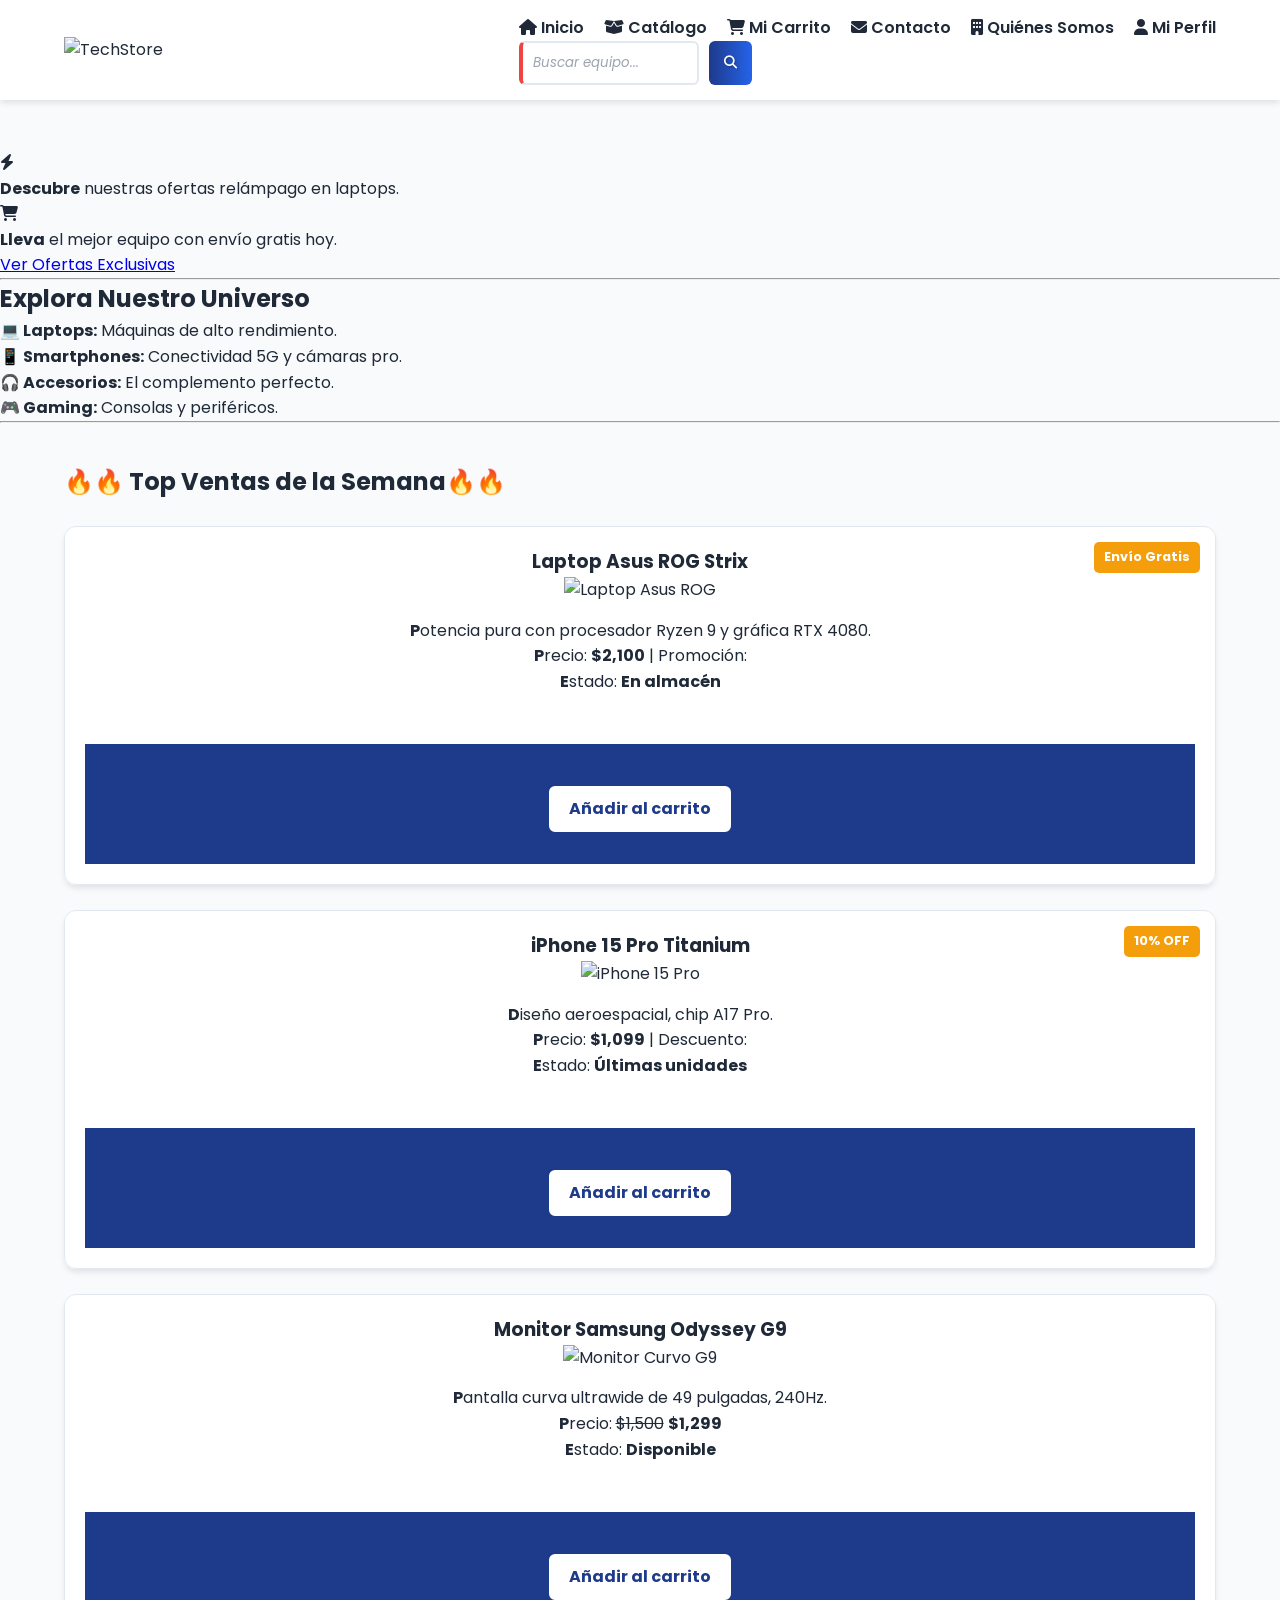
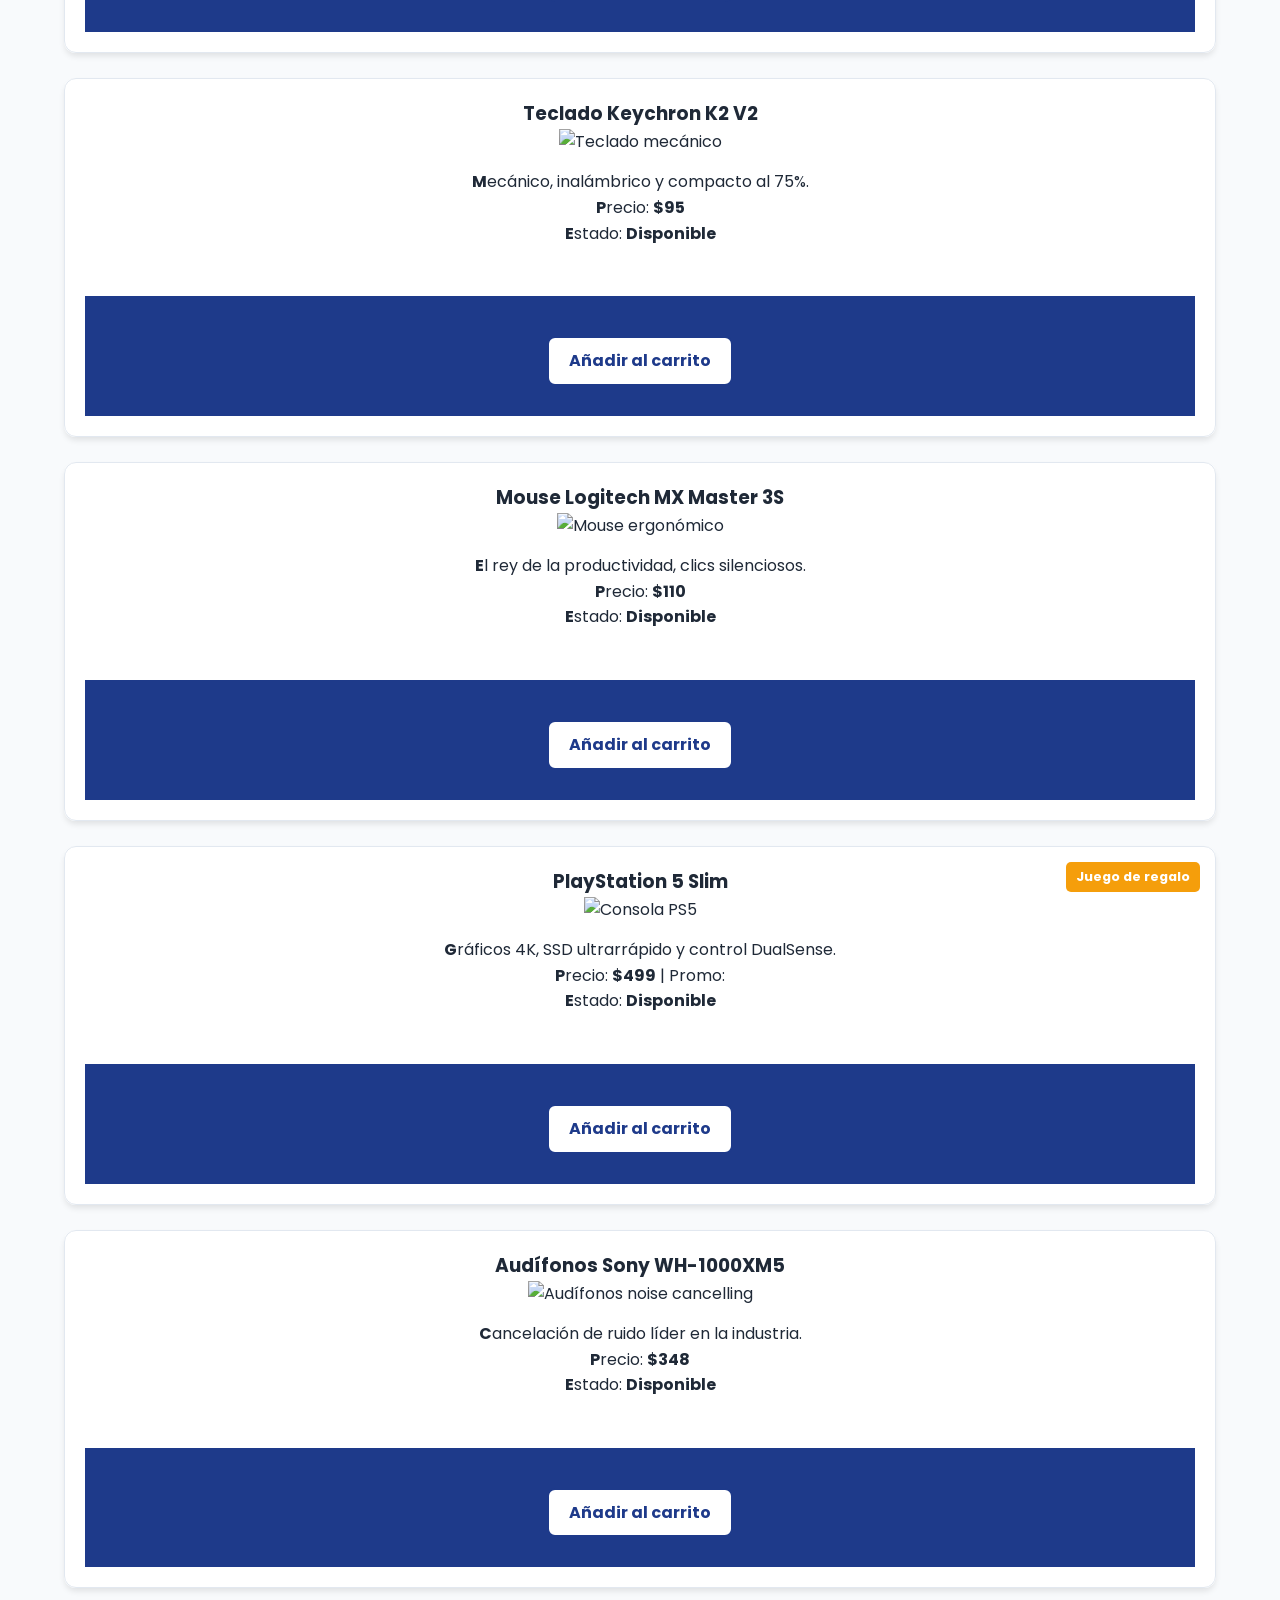
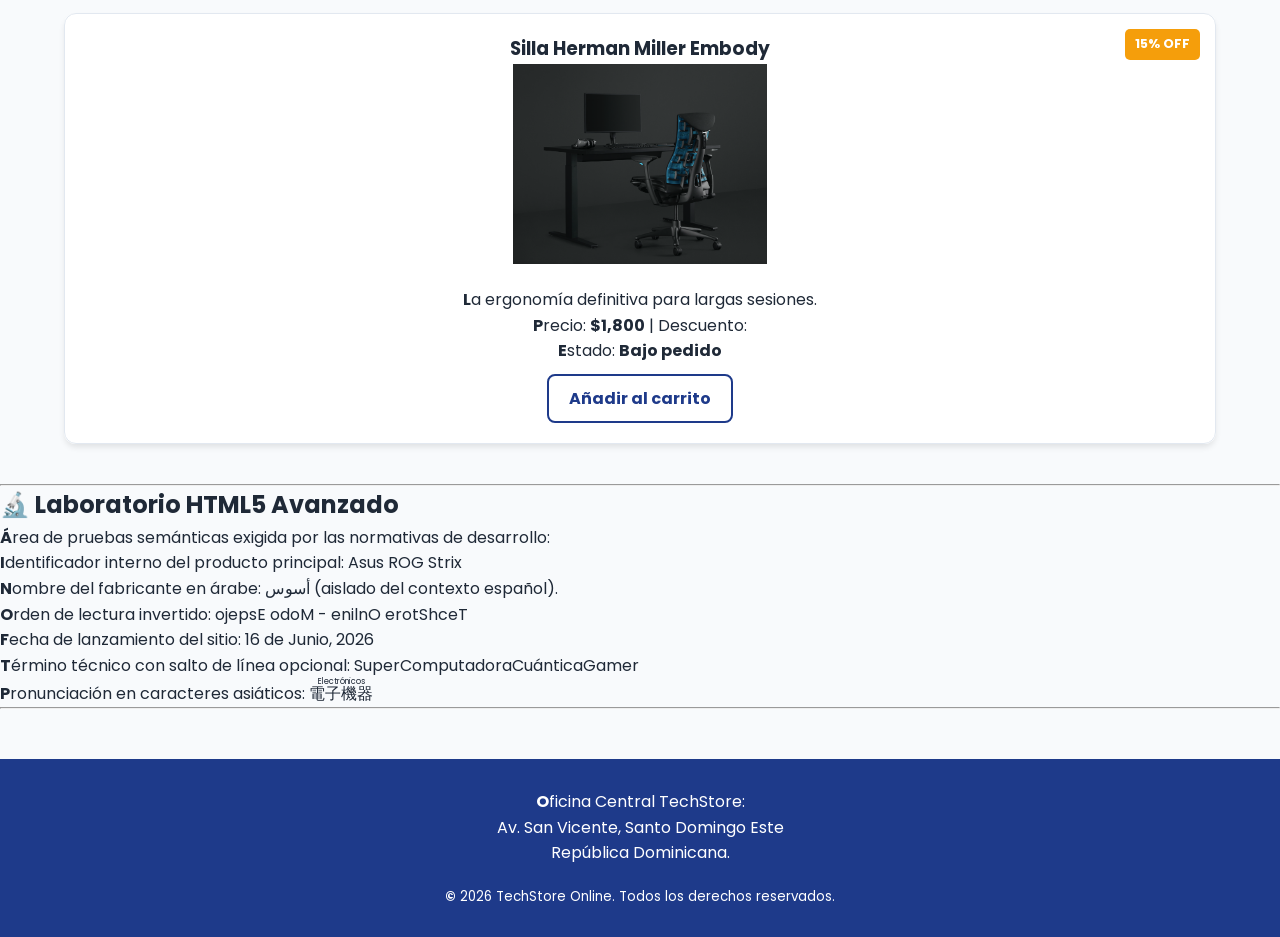
==== index.html @ 98029ade "Primer commit" ====
<!DOCTYPE html>
<html lang="es">
<head>
  <meta charset="UTF-8">
  <meta name="viewport" content="width=device-width, initial-scale=1.0">
  <meta name="description" content="TechStore Online - Innovación y tecnología en tus manos.">
  <title>TechStore Online | El Futuro Hoy</title>

<link href="https://fonts.googleapis.com/css2?family=Poppins:wght@300;400;600;700&display=swap" rel="stylesheet">
    <link rel="stylesheet" href="https://cdnjs.cloudflare.com/ajax/libs/font-awesome/6.4.0/css/all.min.css">
    <link rel="stylesheet" href="css/estilos.css">
    <link rel="stylesheet" href="css/animaciones.css">
    <link rel="stylesheet" href="css/responsive.css">

</head>
<body>

  <header>
  <figure style="margin: 0;">
    <img src="img/logo-nuevo.png" alt="TechStore" width="150">
  </figure>
  
  <input type="checkbox" id="menu-toggle" style="display:none;">
  <label for="menu-toggle" class="menu-toggle-label" style="cursor: pointer; font-size: 1.5rem; display: none;"><i class="fa-solid fa-bars"></i></label>
  
  <nav aria-label="Navegación principal" class="nav-principal">
  
  <nav aria-label="Navegación principal">
    <menu>
      <li><a href="index.html"><i class="fa-solid fa-house"></i> Inicio</a></li>
      <li><a href="productos.html"><i class="fa-solid fa-box-open"></i> Catálogo</a></li>
      <li><a href="carrito.html"><i class="fa-solid fa-cart-shopping"></i> Mi Carrito</a></li>
      <li><a href="contacto.html"><i class="fa-solid fa-envelope"></i> Contacto</a></li>
      <li><a href="acerca.html"><i class="fa-solid fa-building"></i> Quiénes Somos</a></li>
      <li><a href="#"><i class="fa-solid fa-user"></i> Mi Perfil</a></li> 
    </menu>
  </nav>

  <form role="search" action="productos.html" method="get" style="box-shadow: none; padding: 0; background: transparent;">
    <div style="display: flex; gap: 10px;">
      <input type="search" id="busqueda-global" name="q" placeholder="Buscar equipo..." required style="width: 180px;">
      <button type="submit" style="padding: 10px 15px;"><i class="fa-solid fa-magnifying-glass"></i></button>
    </div>
  </form>
</header>

  <main>
    <section class="banner-promociones">
  <div class="tarjeta-promo">
    <i class="fa-solid fa-bolt"></i>
    <p><strong>Descubre</strong> nuestras ofertas relámpago en laptops.</p>
  </div>
  
  <div class="tarjeta-promo">
    <i class="fa-solid fa-cart-shopping"></i>
    <p><strong>Lleva</strong> el mejor equipo con envío gratis hoy.</p>
  </div>

  <a href="productos.html" class="boton-cool">Ver Ofertas Exclusivas</a>
</section>

    <hr>

    <section aria-label="Explorar por categorías">
      <h2>Explora Nuestro Universo</h2>
      <ul>
        <li><strong>💻 Laptops:</strong> Máquinas de alto rendimiento.</li>
        <li><strong>📱 Smartphones:</strong> Conectividad 5G y cámaras pro.</li>
        <li><strong>🎧 Accesorios:</strong> El complemento perfecto.</li>
        <li><strong>🎮 Gaming:</strong> Consolas y periféricos.</li>
      </ul>
    </section>

    <hr>

    <section aria-label="Top Ventas">
      <h2>🔥🔥 Top Ventas de la Semana🔥🔥</h2>
      
      <fieldset>
        <legend>Destacado #1</legend>
        <article>
          <header><h3>Laptop Asus ROG Strix</h3></header>
          <img src="img/rog.jpg" alt="Laptop Asus ROG" width="200" height="150">
          <p>Potencia pura con procesador Ryzen 9 y gráfica RTX 4080.</p>
          <p>Precio: <strong>$2,100</strong> | Promoción: <mark>Envío Gratis</mark></p>
          <p>Estado: <strong>En almacén</strong></p>
          <footer><a href="carrito.html" class="btn-blanco">Añadir al carrito</a></footer>
        </article>
      </fieldset>

      <fieldset>
        <legend>Destacado #2</legend>
        <article>
          <header><h3>iPhone 15 Pro Titanium</h3></header>
          <img src="img/ip15.jpg" alt="iPhone 15 Pro" width="200" height="150">
          <p>Diseño aeroespacial, chip A17 Pro.</p>
          <p>Precio: <strong>$1,099</strong> | Descuento: <mark>10% OFF</mark></p>
          <p>Estado: <strong>Últimas unidades</strong></p>
          <footer><a href="carrito.html" class="btn-blanco">Añadir al carrito</a></footer>
        </article>
      </fieldset>

      <fieldset>
        <legend>Destacado #3</legend>
        <article>
          <header><h3>Monitor Samsung Odyssey G9</h3></header>
          <img src="img/odyssey.jpg" alt="Monitor Curvo G9" width="200" height="150">
          <p>Pantalla curva ultrawide de 49 pulgadas, 240Hz.</p>
          <p>Precio: <del>$1,500</del> <strong>$1,299</strong></p>
          <p>Estado: <strong>Disponible</strong></p>
          <footer><a href="carrito.html" class="btn-blanco">Añadir al carrito</a></footer>
        </article>
      </fieldset>

      <fieldset>
        <legend>Destacado #4</legend>
        <article>
          <header><h3>Teclado Keychron K2 V2</h3></header>
          <img src="img/keychron.jpg" alt="Teclado mecánico" width="200" height="150">
          <p>Mecánico, inalámbrico y compacto al 75%.</p>
          <p>Precio: <strong>$95</strong></p>
          <p>Estado: <strong>Disponible</strong></p>
          <footer><a href="carrito.html" class="btn-blanco">Añadir al carrito</a></footer>
        </article>
      </fieldset>

      <fieldset>
        <legend>Destacado #5</legend>
        <article>
          <header><h3>Mouse Logitech MX Master 3S</h3></header>
          <img src="img/mxmaster.jpg" alt="Mouse ergonómico" width="200" height="150">
          <p>El rey de la productividad, clics silenciosos.</p>
          <p>Precio: <strong>$110</strong></p>
          <p>Estado: <strong>Disponible</strong></p>
          <footer><a href="carrito.html" class="btn-blanco">Añadir al carrito</a></footer>
        </article>
      </fieldset>

      <fieldset>
        <legend>Destacado #6</legend>
        <article>
          <header><h3>PlayStation 5 Slim</h3></header>
          <img src="img/ps5.jpg" alt="Consola PS5" width="200" height="150">
          <p>Gráficos 4K, SSD ultrarrápido y control DualSense.</p>
          <p>Precio: <strong>$499</strong> | Promo: <mark>Juego de regalo</mark></p>
          <p>Estado: <strong>Disponible</strong></p>
          <footer><a href="carrito.html" class="btn-blanco">Añadir al carrito</a></footer>
        </article>
      </fieldset>

      <fieldset>
        <legend>Destacado #7</legend>
        <article>
          <header><h3>Audífonos Sony WH-1000XM5</h3></header>
          <img src="img/sony.jpg" alt="Audífonos noise cancelling" width="200" height="150">
          <p>Cancelación de ruido líder en la industria.</p>
          <p>Precio: <strong>$348</strong></p>
          <p>Estado: <strong>Disponible</strong></p>
          <footer><a href="carrito.html" class="btn-blanco">Añadir al carrito</a></footer>
        </article>
      </fieldset>

      <fieldset>
        <legend>Destacado #8</legend>
        <article>
          <h3>Silla Herman Miller Embody</h3>
          <img src="img/silla.jpg" alt="Silla ergonómica" width="200" height="150">
          <p>La ergonomía definitiva para largas sesiones.</p>
          <p>Precio: <strong>$1,800</strong> | Descuento: <mark>15% OFF</mark></p>
          <p>Estado: <strong>Bajo pedido</strong></p>
          
          <a href="carrito.html" class="btn-blanco">Añadir al carrito</a>
        </article>
      </fieldset>
    </section>

    <hr>

    <section aria-labelledby="lab-title">
      <h2 id="lab-title">🔬 Laboratorio HTML5 Avanzado</h2>
      <p>Área de pruebas semánticas exigida por las normativas de desarrollo:</p>
      
      <ul>
        <li>Identificador interno del producto principal: <data value="SKU-8992X">Asus ROG Strix</data></li>
        <li>Nombre del fabricante en árabe: <bdi>أسوس</bdi> (aislado del contexto español).</li>
        <li>Orden de lectura invertido: <bdo dir="rtl">TechStore Online - Modo Espejo</bdo></li>
        <li>Fecha de lanzamiento del sitio: <time datetime="2026-06-16">16 de Junio, 2026</time></li>
        <li>Término técnico con salto de línea opcional: Super<wbr>Computadora<wbr>Cuántica<wbr>Gamer</li>
        <li>
          Pronunciación en caracteres asiáticos: 
          <ruby>
            電子機器 <rp>(</rp><rt>Electrónicos</rt><rp>)</rp>
          </ruby>
        </li>
      </ul>
    </section>

  </main>

  <hr>
  <footer>
    <address>
      Oficina Central TechStore:<br>
      Av. San Vicente, Santo Domingo Este<br>
      República Dominicana.
    </address>
    <small>© 2026 TechStore Online. Todos los derechos reservados.</small>
  </footer>

</body>
</html>
---- css/estilos.css ----
/* 
   1. VARIABLES Y MODO OSCURO
    */
:root {
    --color-primario: #1E3A8A;
    --color-secundario: #2563EB;
    --color-acento: #F59E0B;
    --color-fondo: #F8FAFC;
    --color-texto: #1F2937;
    --color-blanco: #FFFFFF;
    --color-borde: #E2E8F0;
    --sombra-suave: 0 4px 6px -1px rgba(0, 0, 0, 0.1);
}

/* Modo Oscuro */
.dark-theme {
    --color-fondo: #0F172A;
    --color-texto: #F8FAFC;
    --color-blanco: #1E293B;
    --color-borde: #334155;
    --sombra-suave: 0 4px 6px -1px rgba(0, 0, 0, 0.5);
}

/* 
   2. RESET Y MODELO DE CAJA
    */
* {
    margin: 0;
    padding: 0;
    box-sizing: border-box;
}

body {
    font-family: 'Poppins', sans-serif;
    background-color: var(--color-fondo);
    color: var(--color-texto);
    line-height: 1.6;
    padding-top: 150px; /* CORRECCIÓN 1: Evita que el header tape el contenido */
}

/* 
   3. HEADER Y NAVEGACIÓN
    */
body > header {
    position: fixed;
    top: 0;
    left: 0;
    width: 100%;
    background-color: var(--color-blanco);
    box-shadow: var(--sombra-suave);
    z-index: 1000;
    display: flex;
    justify-content: space-between;
    align-items: center;
    padding: 15px 5%;
}

header nav menu {
    display: flex;
    gap: 20px;
    list-style: none;
}

header nav a {
    text-decoration: none;
    color: var(--color-texto);
    font-weight: 600;
    position: relative;
}

/* Selectores avanzados: Hermanos adyacentes y generales */
header nav a + a {
    margin-left: 10px;
}

header nav a:visited {
    color: var(--color-primario);
}

/* 
   4. GRID DE PRODUCTOS Y TARJETAS
    */
/* Seleccionamos la sección de Top Ventas para el Grid */
section[aria-label="Top Ventas"] {
    display: grid;
    grid-template-columns: repeat(auto-fit, minmax(280px, 1fr));
    grid-gap: 25px;
    padding: 40px 5%;
}

/* Tarjeta de Producto */
fieldset {
    background-color: var(--color-blanco);
    border: 1px solid var(--color-borde);
    border-radius: 12px;
    padding: 20px;
    box-shadow: var(--sombra-suave);
    position: relative; /* Para posicionar la etiqueta de oferta */
    overflow: hidden;
    text-align: center;
}

fieldset legend {
    display: none; /* Ocultamos el legend por diseño, mantenemos semántica */
}

/* Imágenes dentro del artículo */
fieldset article img {
    width: 100%;
    height: 200px;
    object-fit: contain;
    margin-bottom: 15px;
}

/* Etiqueta Oferta */
mark {
    position: absolute;
    top: 15px;
    right: 15px;
    background-color: var(--color-acento);
    color: var(--color-blanco);
    padding: 5px 10px;
    border-radius: 5px;
    font-weight: bold;
    font-size: 0.8rem;
    z-index: 10;
    pointer-events: none; /* Evita el glitch al pasar el mouse */
}

/* 
   5. FORMULARIOS MODERNOS Y PSEUDO-ELEMENTOS
    */
form {
    background: var(--color-blanco);
    padding: 20px;
    border-radius: 8px;
    box-shadow: var(--sombra-suave);
}

/* Selectores de atributos */
input[type="text"],
input[type="email"],
input[type="number"],
input[type="search"],
textarea,
select {
    width: 100%;
    padding: 10px;
    border: 2px solid var(--color-borde);
    border-radius: 6px;
    font-family: inherit;
    background-color: transparent;
    color: var(--color-texto);
}

/* Pseudo-clases y validación visual */
input:focus,
textarea:focus {
    outline: none;
    border-color: var(--color-secundario);
    box-shadow: 0 0 5px rgba(37, 99, 235, 0.3);
}

input:required:invalid {
    border-left: 4px solid #EF4444; /* Rojo para inválido/requerido */
}

input:disabled {
    background-color: #E5E7EB;
    cursor: not-allowed;
}

/* Pseudo-elementos */
::placeholder {
    color: #9CA3AF;
    font-style: italic;
}

::selection {
    background-color: var(--color-acento);
    color: var(--color-blanco);
}

::first-letter {
    font-weight: bold;
}

/* 
   6. TABLA DE CARRITO Y BOTONES
    */
table {
    width: 90%;
    margin: 20px auto;
    border-collapse: collapse;
    background-color: var(--color-blanco);
    box-shadow: var(--sombra-suave);
    text-align: left;
}

th, td {
    padding: 15px;
    border-bottom: 1px solid var(--color-borde);
}

th {
    background-color: var(--color-primario);
    color: var(--color-blanco);
    text-transform: uppercase;
    letter-spacing: 1px;
}

/* Filas impares/pares */
tr:nth-child(even) {
    background-color: var(--color-fondo);
}

tr:hover {
    background-color: #DBEAFE;
    color: #000;
}

button, .btn {
    background-image: linear-gradient(to right, var(--color-primario), var(--color-secundario));
    color: var(--color-blanco);
    border: none;
    padding: 10px 20px;
    border-radius: 6px;
    cursor: pointer;
    font-weight: 600;
    text-shadow: 1px 1px 2px rgba(0,0,0,0.3);
}

/* 
   7. FOOTER (FLEXBOX)
    */
footer {
    display: flex;
    flex-wrap: wrap;
    justify-content: space-between;
    align-items: center;
    padding: 30px 5%;
    background-color: var(--color-primario);
    color: var(--color-blanco);
    margin-top: 50px;
}

footer address {
    flex-basis: 50%;
    font-style: normal;
}

.btn-blanco {
    display: inline-block;
    background-color: var(--color-blanco);
    color: var(--color-primario);
    font-weight: bold;
    padding: 10px 20px;
    border: 2px solid var(--color-primario);
    border-radius: 8px;
    text-decoration: none;
    transition: 0.3s;
    margin-top: 10px;
}

.btn-blanco:hover {
    background-color: var(--color-primario);
    color: var(--color-blanco);
}
---- css/animaciones.css ----
/* 
   ANIMACIONES, TRANSICIONES Y TRANSFORMACIONES */

/* 1. Transiciones en Tarjetas (Hover) */
fieldset {
    transition: transform 0.3s ease-in-out, box-shadow 0.3s ease-in-out;
}

fieldset:hover {
    transform: scale(1.03) translateY(-5px);
    box-shadow: 0 15px 25px -5px rgba(0, 0, 0, 0.2);
}

/* 2. Transición en Navegación con Pseudo-elemento */
header nav a::after {
    content: '';
    position: absolute;
    width: 0;
    height: 2px;
    bottom: -5px;
    left: 0;
    background-color: var(--color-acento);
    transition: width 0.3s ease;
}

header nav a:hover::after {
    width: 100%;
}

/* 3. Transformaciones en Botones */
button {
    transition: filter 0.3s ease, transform 0.1s ease;
}

button:hover {
    filter: brightness(1.2);
}

button:active {
    transform: scale(0.95);
}

/* 4. Animación Keyframes: Aparición Gradual del Banner */
@keyframes fadeInSlide {
    0% {
        opacity: 0;
        transform: translateY(30px);
    }
    100% {
        opacity: 1;
        transform: translateY(0);
    }
}

section[aria-labelledby="titulo-banner"] {
    animation-name: fadeInSlide;
    animation-duration: 1.2s;
    animation-timing-function: ease-out;
    animation-fill-mode: forwards;
}

/* 5. Transformaciones extra */
.rotar-icono:hover {
    transform: rotate(360deg);
    transition: transform 0.5s linear;
}

.sesgar-banner {
    transform: skew(-2deg);
}
---- css/responsive.css ----
/* 
   DISEÑO RESPONSIVO (MEDIA QUERIES)
    */

/* 1. Móvil (Smartphones) - Hasta 768px */
@media (max-width: 768px) {
    header {
        flex-direction: column;
        padding: 10px;
        position: static;
    }

    body {
        padding-top: 0;
    }

    .menu-toggle-label {
        display: block !important; /* Muestra el icono de barras en móvil */
        align-self: flex-end;
        margin-top: -35px;
    }

    header nav menu {
        display: none; /* Oculta el menú por defecto */
        flex-direction: column;
        align-items: center;
        gap: 10px;
        margin-top: 15px;
        width: 100%;
    }

    #menu-toggle:checked ~ .nav-principal menu {
        display: flex;
    }

    section[aria-label="Top Ventas"] {
        grid-template-columns: 1fr;
    }
}

    /* El Grid pasa a 1 sola columna */
    section[aria-label="Top Ventas"] {
        grid-template-columns: 1fr;
    }

    footer {
        flex-direction: column;
        text-align: center;
        gap: 20px;
    }
    
    footer address {
        flex-basis: 100%;
    }


/* 2. Tablet - Desde 769px hasta 1024px */
@media (min-width: 769px) and (max-width: 1024px) {
    header nav menu {
        gap: 15px;
        font-size: 0.9rem;
    }

    /* El Grid pasa a 2 columnas */
    section[aria-label="Top Ventas"] {
        grid-template-columns: repeat(2, 1fr);
    }
}

/* 3. Escritorio - Desde 1025px en adelante */
@media (min-width: 1025px) {
    /* El Grid aprovecha el espacio  */
    
    /* Efecto parallax suave en fondos opcional */
    body {
        background-attachment: fixed;
    }
}
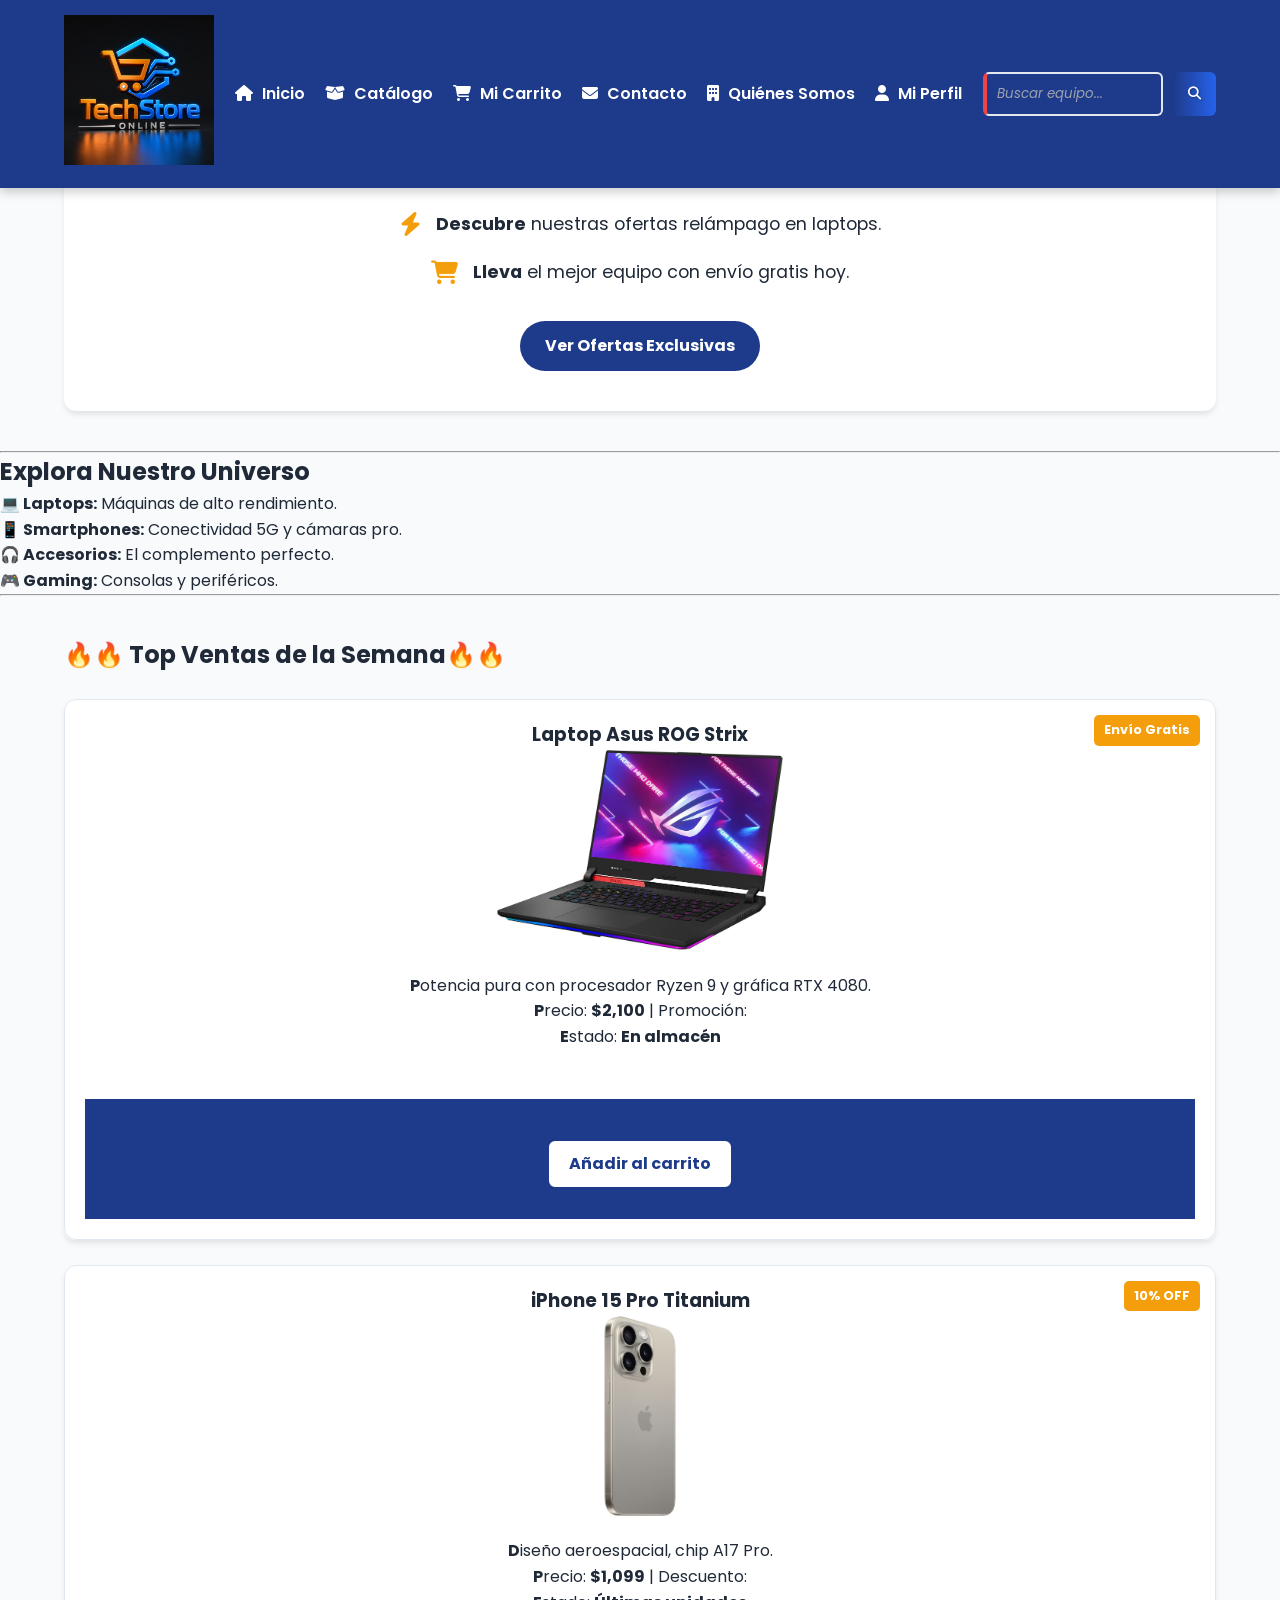
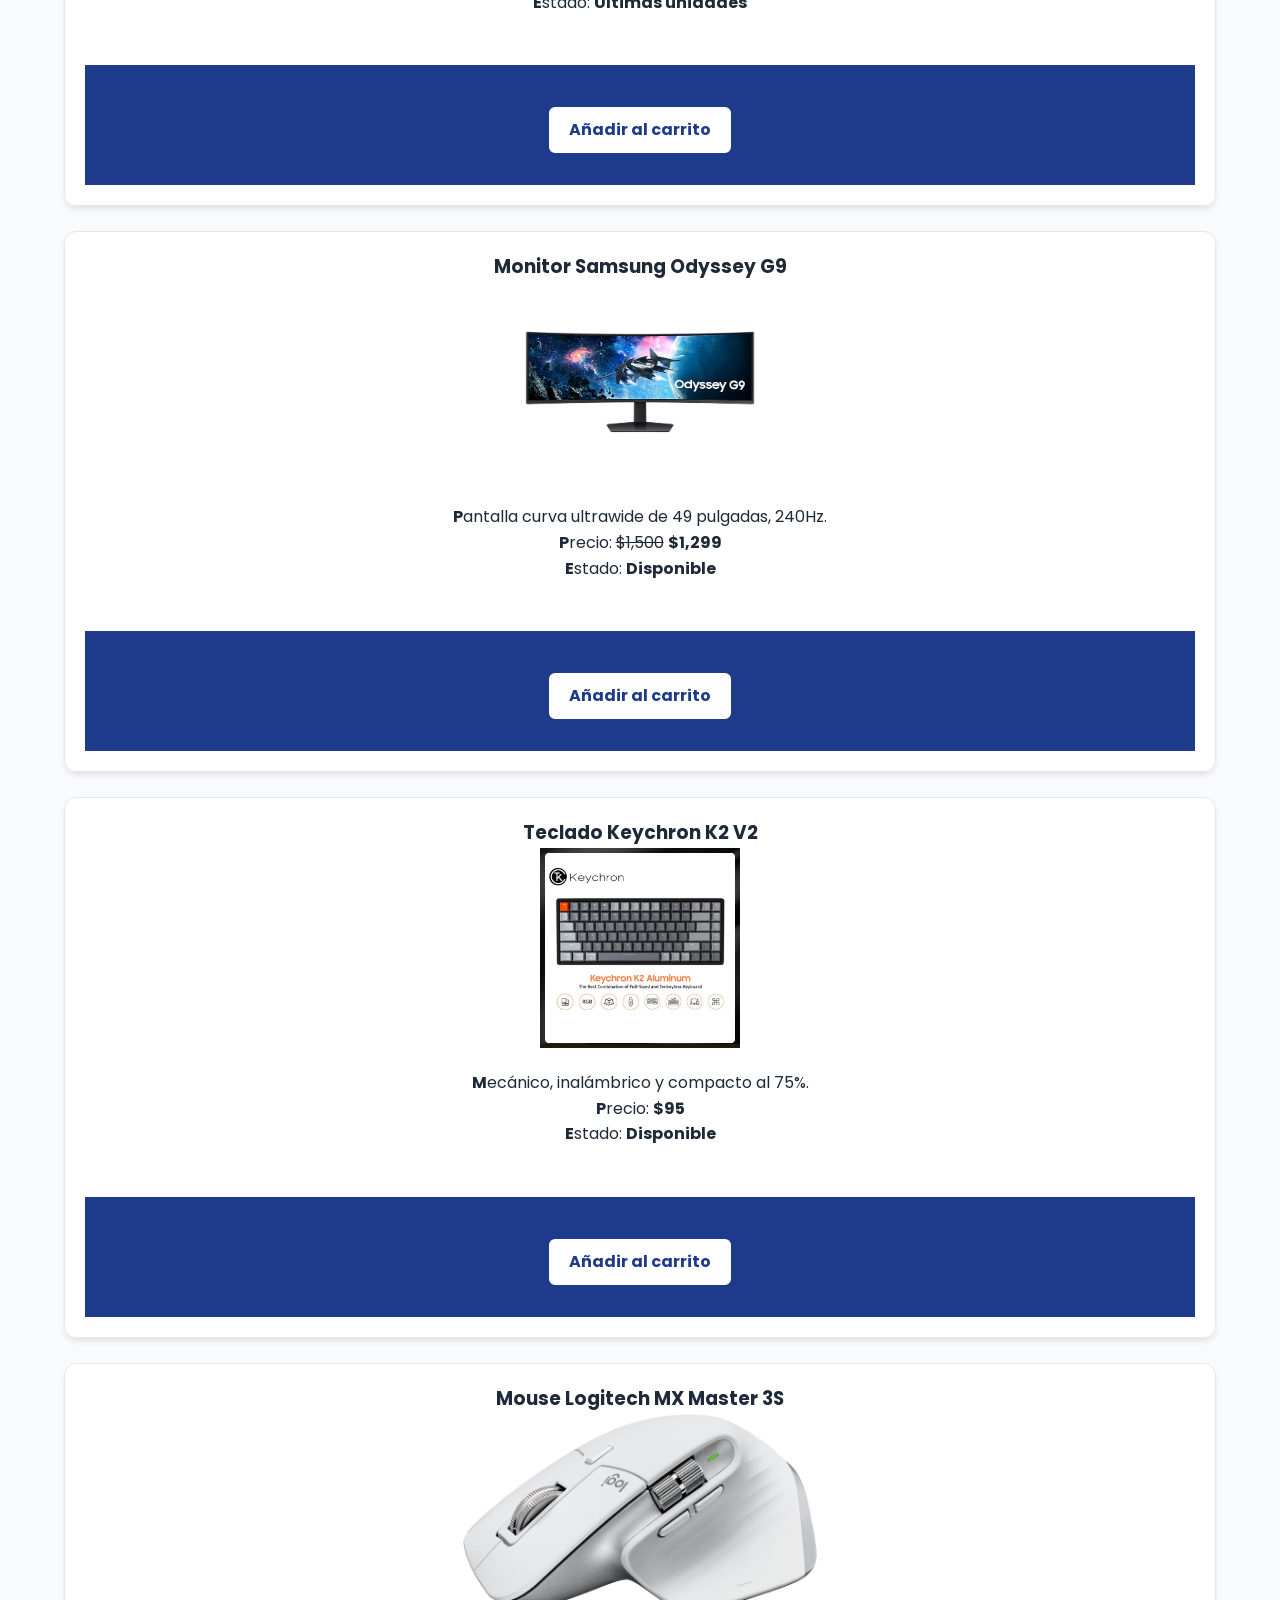
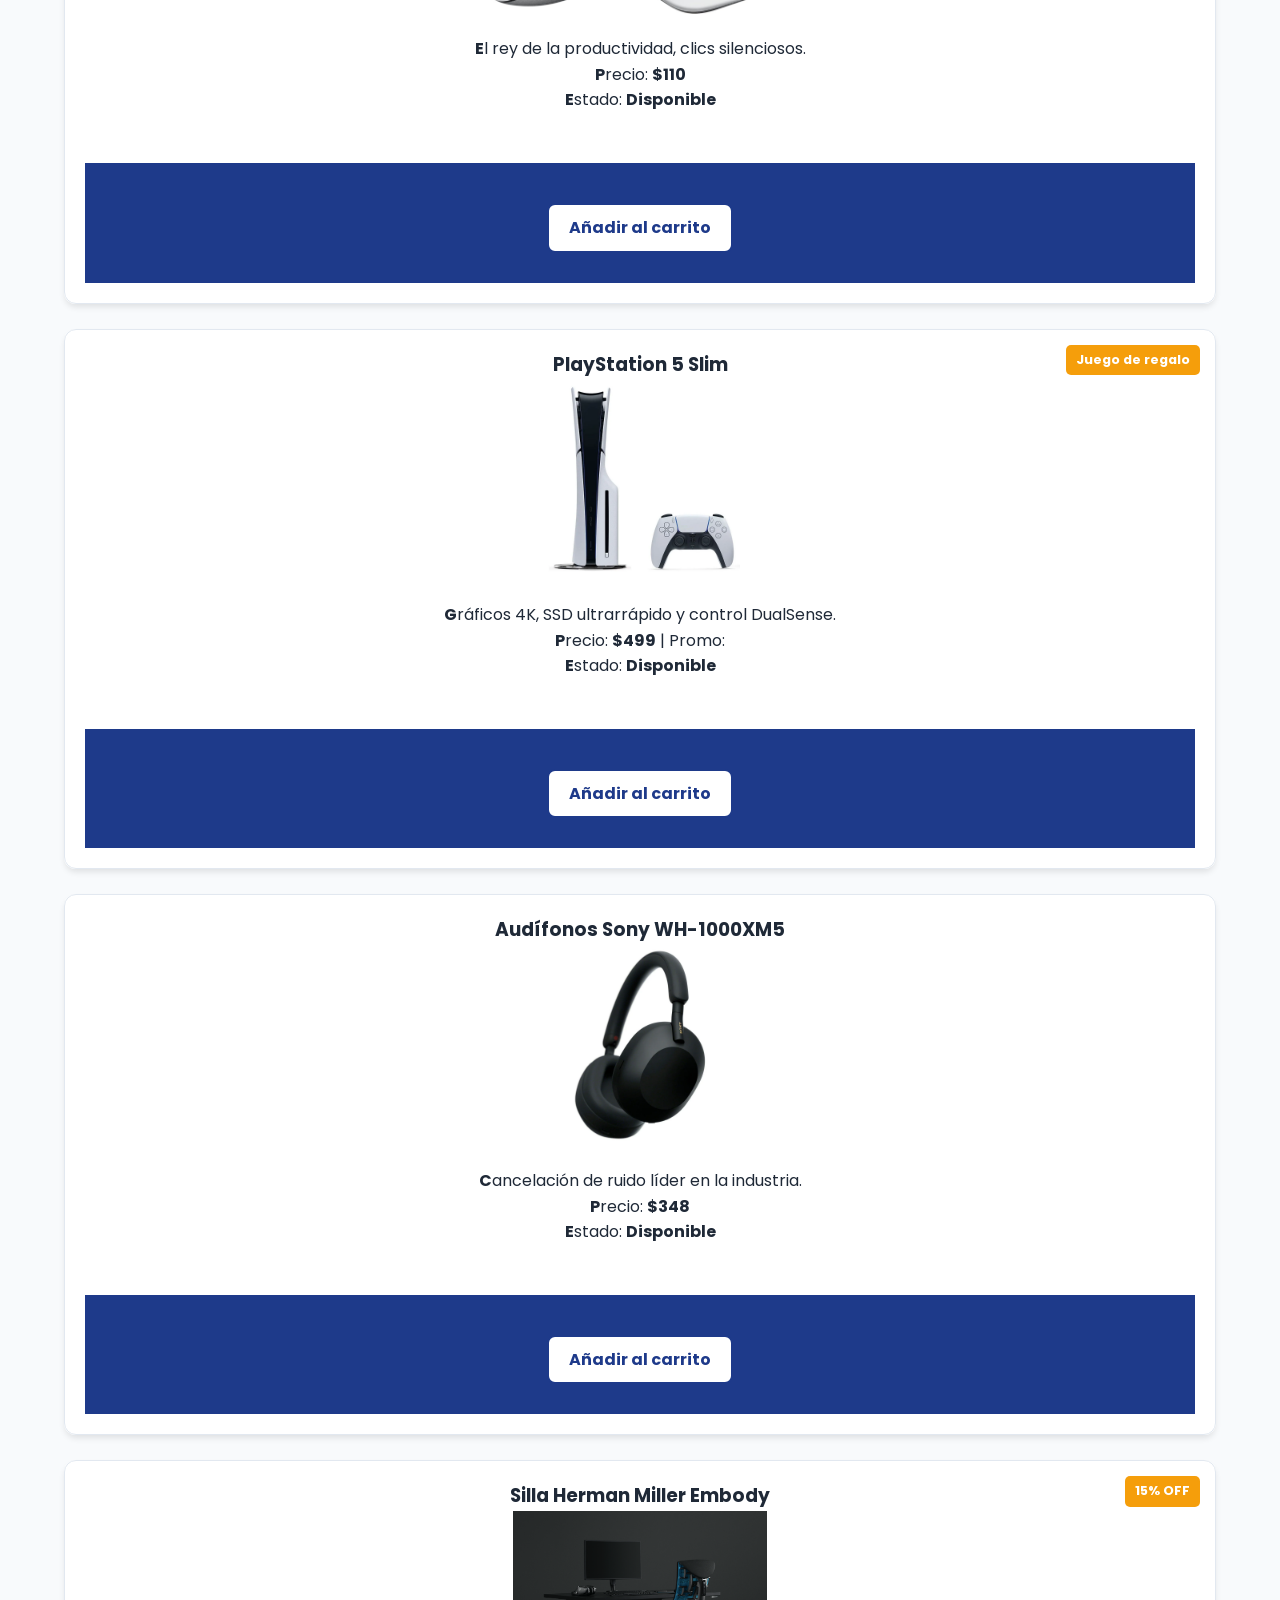
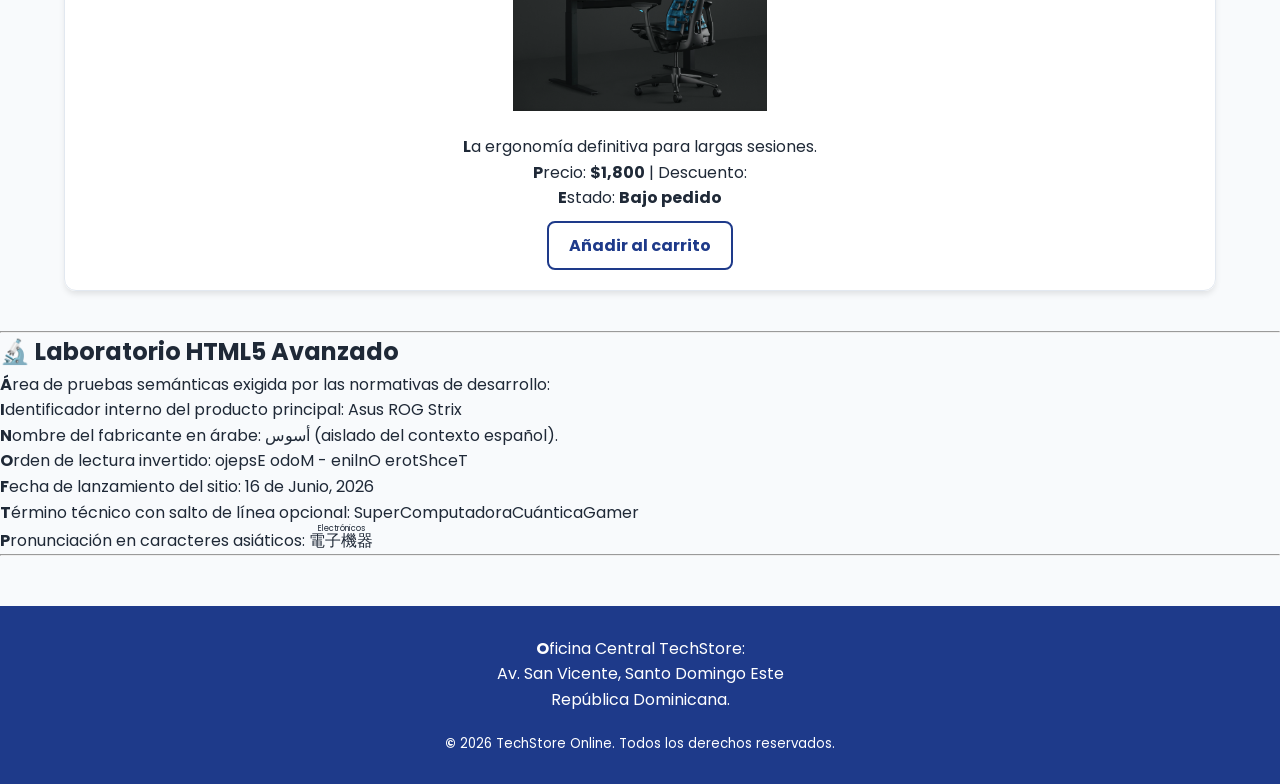
==== commit 4d2bc726: "little change" ====
--- a/index.html
+++ b/index.html
@@ -24,8 +24,6 @@
   <label for="menu-toggle" class="menu-toggle-label" style="cursor: pointer; font-size: 1.5rem; display: none;"><i class="fa-solid fa-bars"></i></label>
   
   <nav aria-label="Navegación principal" class="nav-principal">
-  
-  <nav aria-label="Navegación principal">
     <menu>
       <li><a href="index.html"><i class="fa-solid fa-house"></i> Inicio</a></li>
       <li><a href="productos.html"><i class="fa-solid fa-box-open"></i> Catálogo</a></li>
--- a/css/estilos.css
+++ b/css/estilos.css
@@ -42,17 +42,18 @@
    3. HEADER Y NAVEGACIÓN
     */
 body > header {
-    position: fixed;
+    position: fixed; 
     top: 0;
     left: 0;
     width: 100%;
-    background-color: var(--color-blanco);
-    box-shadow: var(--sombra-suave);
-    z-index: 1000;
+    background-color: var(--color-primario); 
+    z-index: 9999; 
+    box-shadow: 0 4px 10px rgba(0, 0, 0, 0.2); 
     display: flex;
     justify-content: space-between;
     align-items: center;
     padding: 15px 5%;
+    /* ELIMINA la línea "padding-top: 120px;" que tenías aquí adentro */
 }
 
 header nav menu {
@@ -63,9 +64,20 @@
 
 header nav a {
     text-decoration: none;
-    color: var(--color-texto);
+    color: var(--color-blanco); /* ¡Cambio clave 1! Esto hace la letra blanca */
     font-weight: 600;
     position: relative;
+}
+
+/* Agregamos esto para los iconos */
+header nav a i {
+    color: var(--color-blanco); 
+    margin-right: 5px;
+}
+
+/* Agregamos el efecto al pasar el mouse */
+header nav a:hover {
+    color: var(--color-acento); 
 }
 
 /* Selectores avanzados: Hermanos adyacentes y generales */
@@ -74,7 +86,7 @@
 }
 
 header nav a:visited {
-    color: var(--color-primario);
+    color: var(--color-blanco); /* ¡Cambio clave 2! Antes decía --color-primario y se volvía a esconder al hacerle clic */
 }
 
 /* 
@@ -265,4 +277,132 @@
 .btn-blanco:hover {
     background-color: var(--color-primario);
     color: var(--color-blanco);
+}
+
+/* --- ESTILOS PARA EL BANNER "DESCUBRE" --- */
+.banner-promociones {
+    display: flex;
+    flex-direction: column;
+    align-items: center;
+    text-align: center;
+    gap: 20px;
+    padding: 40px 20px;
+    background-color: var(--color-blanco);
+    border-radius: 12px;
+    margin: 20px auto 40px auto;
+    max-width: 90%;
+    box-shadow: var(--sombra-suave);
+}
+
+.tarjeta-promo {
+    display: flex;
+    align-items: center;
+    gap: 15px;
+    font-size: 1.1rem;
+}
+
+.tarjeta-promo i {
+    font-size: 1.5rem;
+    color: var(--color-acento);
+}
+
+.boton-cool {
+    display: inline-block;
+    background-color: var(--color-primario);
+    color: var(--color-blanco);
+    padding: 12px 25px;
+    text-decoration: none;
+    border-radius: 30px;
+    font-weight: bold;
+    margin-top: 15px;
+    transition: transform 0.3s ease, box-shadow 0.3s ease;
+}
+
+.boton-cool:hover {
+    transform: translateY(-3px);
+    box-shadow: 0 5px 15px rgba(30, 58, 138, 0.3);
+}
+
+/* ==========================================================================
+   SISTEMA DE OCULTAR/MOSTRAR BANNER (CHECKBOX HACK)
+   ========================================================================== */
+
+/* Contenedor que mantiene todo agrupado */
+.envoltura-banner {
+    position: relative;
+    max-width: 90%;
+    margin: 20px auto 40px auto;
+    text-align: right; /* Alinea el botón a la derecha cuando el banner desaparece */
+}
+
+/* Ajustamos tu banner original para que pueda animarse */
+.envoltura-banner .banner-promociones {
+    margin: 0;
+    width: 100%;
+    /* Transición suave para el efecto de acordeón */
+    transition: max-height 0.5s ease, opacity 0.4s ease, padding 0.4s ease;
+    max-height: 800px; 
+    overflow: hidden;
+    opacity: 1;
+}
+
+/* El botón flotante en la esquina superior derecha */
+.btn-toggle-banner {
+    position: absolute;
+    top: -15px;
+    right: -15px;
+    background-color: var(--color-texto);
+    color: var(--color-blanco);
+    width: 40px;
+    height: 40px;
+    border-radius: 50%;
+    display: inline-flex;
+    align-items: center;
+    justify-content: center;
+    cursor: pointer;
+    z-index: 10;
+    box-shadow: var(--sombra-suave);
+    transition: all 0.3s ease;
+    white-space: nowrap; 
+}
+
+.btn-toggle-banner:hover {
+    transform: scale(1.1);
+    background-color: var(--color-acento);
+}
+
+/* =========================================================
+   ESTADO OCULTO: Lo que pasa al hacer clic en el botón
+   ========================================================= */
+
+/* 1. Colapsamos y desaparecemos el banner */
+#toggle-banner:checked ~ .banner-promociones {
+    max-height: 0;
+    padding-top: 0;
+    padding-bottom: 0;
+    opacity: 0;
+    margin: 0;
+    border: none;
+}
+
+/* 2. Transformamos el circulito en un botón alargado */
+#toggle-banner:checked ~ .btn-toggle-banner {
+    position: relative;
+    top: 0;
+    right: 0;
+    width: auto;
+    height: auto;
+    padding: 10px 20px;
+    border-radius: 20px;
+    background-color: var(--color-primario);
+    margin-bottom: 20px;
+}
+
+/* 3. Le inyectamos texto al botón desde CSS */
+#toggle-banner:checked ~ .btn-toggle-banner::after {
+    content: " Mostrar Ofertas";
+    font-family: 'Poppins', sans-serif;
+    margin-left: 8px;
+    font-weight: 600;
+    font-size: 0.9rem;
 }
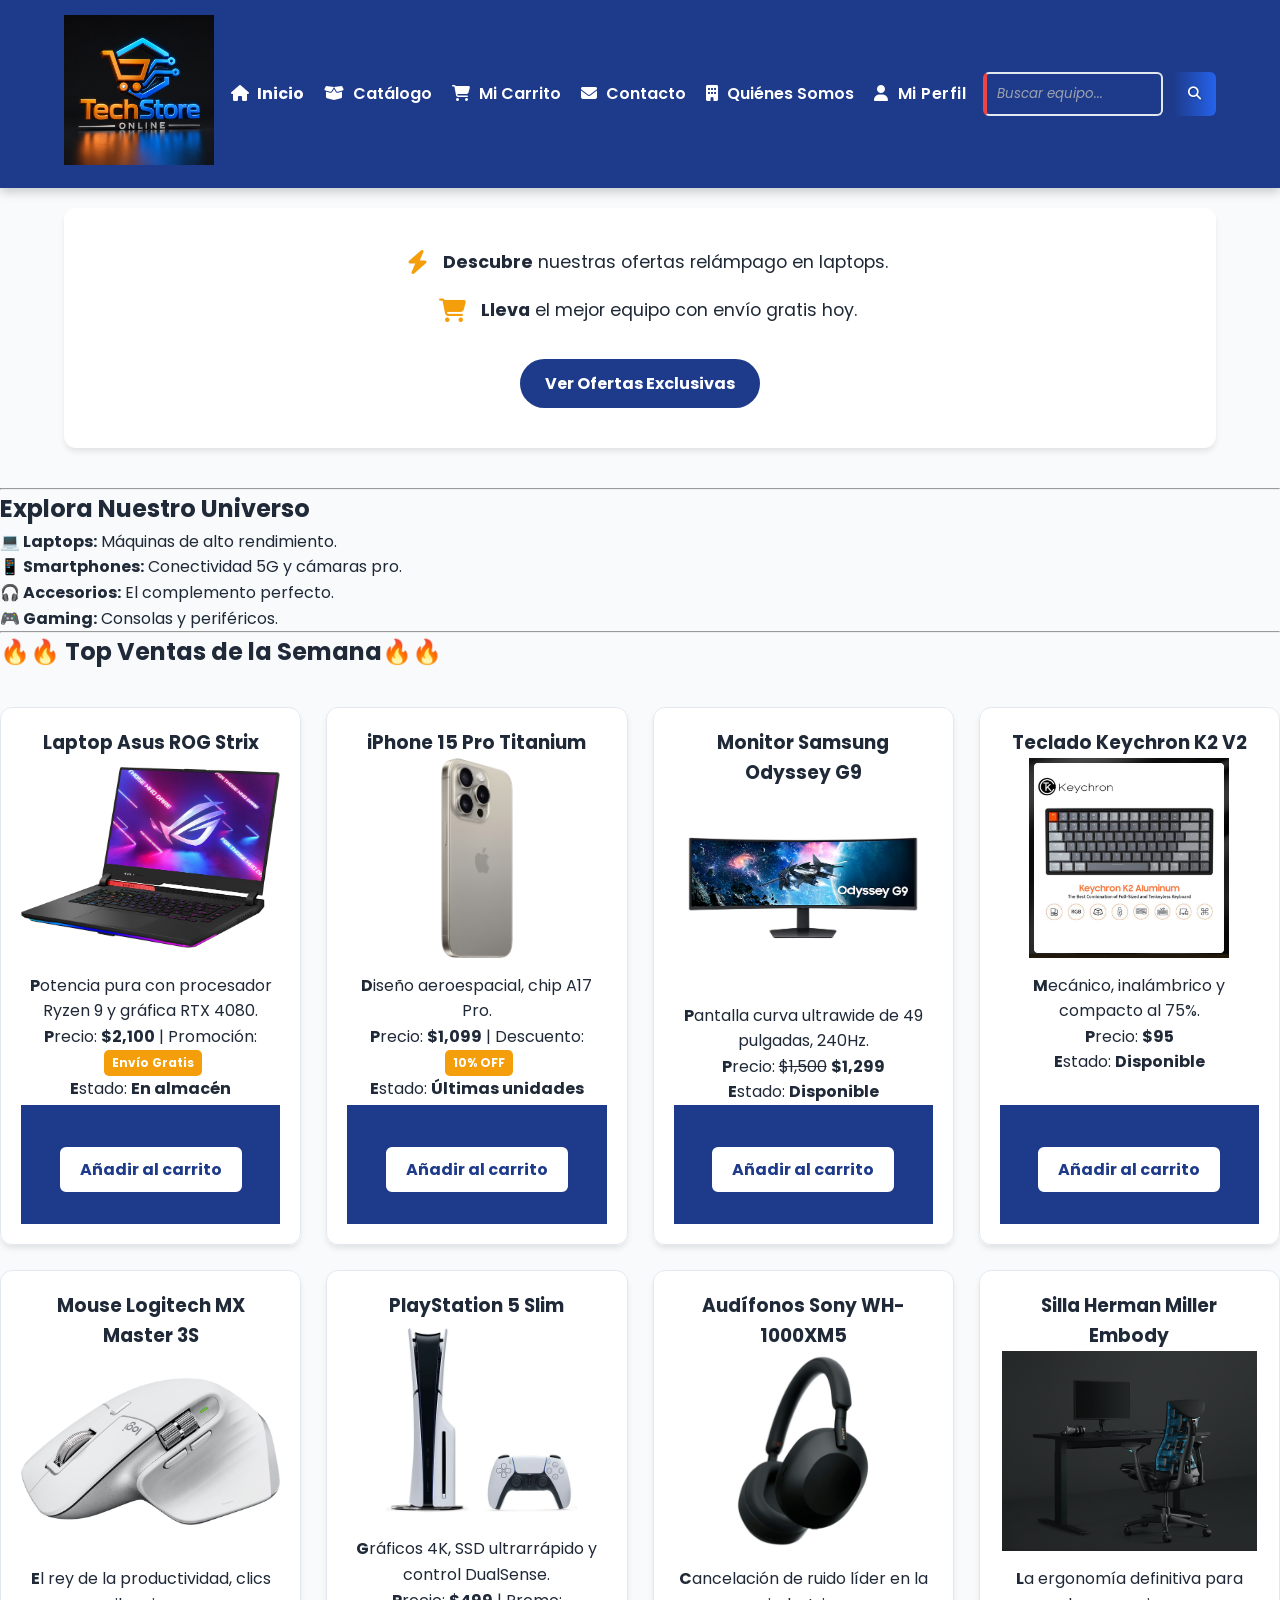
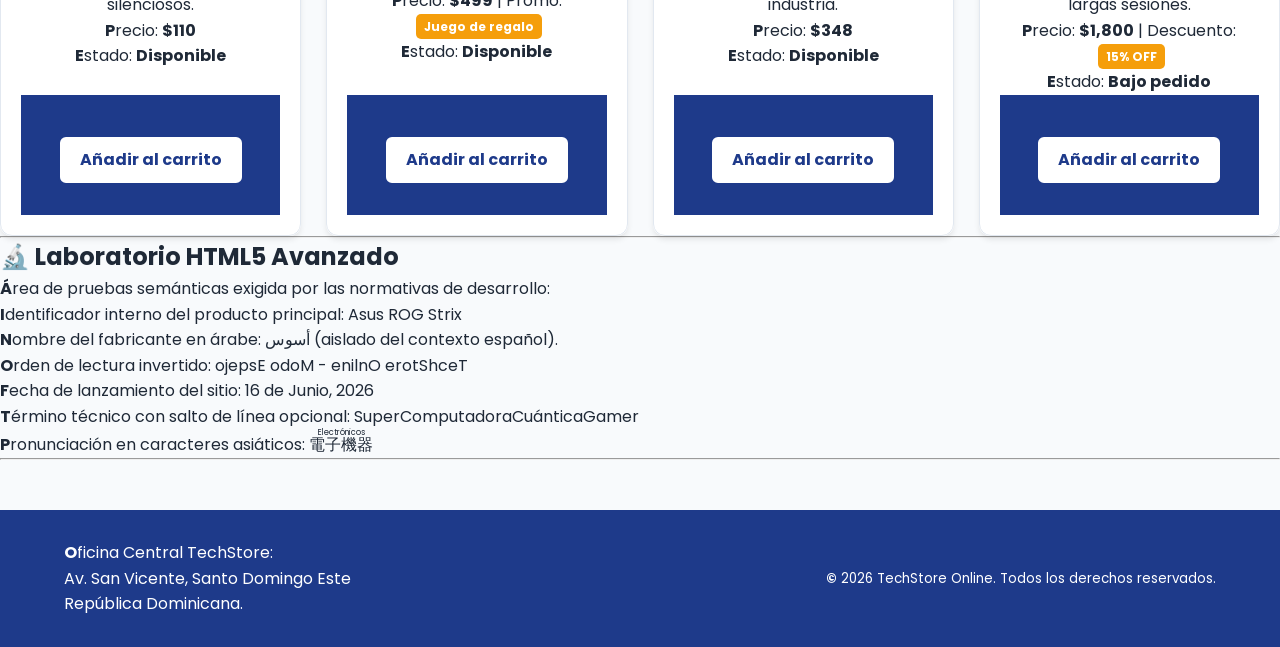
==== commit 846c132a: "change" ====
--- a/index.html
+++ b/index.html
@@ -43,19 +43,19 @@
 </header>
 
   <main>
-    <section class="banner-promociones">
-  <div class="tarjeta-promo">
-    <i class="fa-solid fa-bolt"></i>
-    <p><strong>Descubre</strong> nuestras ofertas relámpago en laptops.</p>
-  </div>
-  
-  <div class="tarjeta-promo">
-    <i class="fa-solid fa-cart-shopping"></i>
-    <p><strong>Lleva</strong> el mejor equipo con envío gratis hoy.</p>
-  </div>
-
-  <a href="productos.html" class="boton-cool">Ver Ofertas Exclusivas</a>
-</section>
+    <section class="banner-promociones" aria-label="Promociones Destacadas">
+      <div class="tarjeta-promo">
+        <i class="fa-solid fa-bolt"></i>
+        <p><strong>Descubre</strong> nuestras ofertas relámpago en laptops.</p>
+      </div>
+      
+      <div class="tarjeta-promo">
+        <i class="fa-solid fa-cart-shopping"></i>
+        <p><strong>Lleva</strong> el mejor equipo con envío gratis hoy.</p>
+      </div>
+
+      <a href="productos.html" class="boton-cool">Ver Ofertas Exclusivas</a>
+    </section>
 
     <hr>
 
@@ -161,13 +161,12 @@
       <fieldset>
         <legend>Destacado #8</legend>
         <article>
-          <h3>Silla Herman Miller Embody</h3>
+          <header><h3>Silla Herman Miller Embody</h3></header>
           <img src="img/silla.jpg" alt="Silla ergonómica" width="200" height="150">
           <p>La ergonomía definitiva para largas sesiones.</p>
           <p>Precio: <strong>$1,800</strong> | Descuento: <mark>15% OFF</mark></p>
           <p>Estado: <strong>Bajo pedido</strong></p>
-          
-          <a href="carrito.html" class="btn-blanco">Añadir al carrito</a>
+          <footer><a href="carrito.html" class="btn-blanco">Añadir al carrito</a></footer>
         </article>
       </fieldset>
     </section>
--- a/css/estilos.css
+++ b/css/estilos.css
@@ -35,25 +35,23 @@
     background-color: var(--color-fondo);
     color: var(--color-texto);
     line-height: 1.6;
-    padding-top: 150px; /* CORRECCIÓN 1: Evita que el header tape el contenido */
+    padding-top: 0; 
 }
 
 /* 
    3. HEADER Y NAVEGACIÓN
     */
 body > header {
-    position: fixed; 
-    top: 0;
-    left: 0;
+    position: relative; 
     width: 100%;
     background-color: var(--color-primario); 
-    z-index: 9999; 
+    z-index: 10; 
     box-shadow: 0 4px 10px rgba(0, 0, 0, 0.2); 
     display: flex;
     justify-content: space-between;
     align-items: center;
     padding: 15px 5%;
-    /* ELIMINA la línea "padding-top: 120px;" que tenías aquí adentro */
+    
 }
 
 header nav menu {
@@ -64,18 +62,18 @@
 
 header nav a {
     text-decoration: none;
-    color: var(--color-blanco); /* ¡Cambio clave 1! Esto hace la letra blanca */
+    color: var(--color-blanco); 
     font-weight: 600;
     position: relative;
 }
 
-/* Agregamos esto para los iconos */
+
 header nav a i {
     color: var(--color-blanco); 
     margin-right: 5px;
 }
 
-/* Agregamos el efecto al pasar el mouse */
+
 header nav a:hover {
     color: var(--color-acento); 
 }
@@ -86,20 +84,32 @@
 }
 
 header nav a:visited {
-    color: var(--color-blanco); /* ¡Cambio clave 2! Antes decía --color-primario y se volvía a esconder al hacerle clic */
+    color: var(--color-blanco); 
 }
 
 /* 
    4. GRID DE PRODUCTOS Y TARJETAS
     */
-/* Seleccionamos la sección de Top Ventas para el Grid */
+
 section[aria-label="Top Ventas"] {
+    flex: 1; 
     display: grid;
     grid-template-columns: repeat(auto-fit, minmax(280px, 1fr));
-    grid-gap: 25px;
-    padding: 40px 5%;
-}
-
+    gap: 25px;
+}
+
+
+/* El h2 de Top Ventas ocupa toda la fila del grid para no quedar como tarjeta */
+section[aria-label="Top Ventas"] > h2 {
+    grid-column: 1 / -1;
+    margin-bottom: 10px;
+}
+
+/* El banner sin envoltura: centrado y con margen */
+.banner-promociones {
+    margin: 20px auto 40px auto;
+    max-width: 90%;
+}
 /* Tarjeta de Producto */
 fieldset {
     background-color: var(--color-blanco);
@@ -107,13 +117,30 @@
     border-radius: 12px;
     padding: 20px;
     box-shadow: var(--sombra-suave);
-    position: relative; /* Para posicionar la etiqueta de oferta */
-    overflow: hidden;
+    position: relative;
     text-align: center;
+    display: flex;
+    flex-direction: column;
 }
 
 fieldset legend {
-    display: none; /* Ocultamos el legend por diseño, mantenemos semántica */
+    display: none;
+}
+
+/* article como columna flex para anclar el botón al fondo */
+fieldset article {
+    display: flex;
+    flex-direction: column;
+    align-items: center;
+    height: 100%;
+}
+
+fieldset article footer,
+fieldset article > a.btn-blanco {
+    margin-top: auto;
+    width: 100%;
+    display: flex;
+    justify-content: center;
 }
 
 /* Imágenes dentro del artículo */
@@ -124,19 +151,18 @@
     margin-bottom: 15px;
 }
 
-/* Etiqueta Oferta */
+/* Etiqueta Oferta: debajo del título, no encima */
 mark {
-    position: absolute;
-    top: 15px;
-    right: 15px;
+    display: inline-block;
+    position: static;
     background-color: var(--color-acento);
     color: var(--color-blanco);
-    padding: 5px 10px;
+    padding: 3px 8px;
     border-radius: 5px;
     font-weight: bold;
-    font-size: 0.8rem;
-    z-index: 10;
-    pointer-events: none; /* Evita el glitch al pasar el mouse */
+    font-size: 0.75rem;
+    margin-left: 5px;
+    vertical-align: middle;
 }
 
 /* 
@@ -174,7 +200,7 @@
 }
 
 input:required:invalid {
-    border-left: 4px solid #EF4444; /* Rojo para inválido/requerido */
+    border-left: 4px solid #EF4444; 
 }
 
 input:disabled {
@@ -279,7 +305,7 @@
     color: var(--color-blanco);
 }
 
-/* --- ESTILOS PARA EL BANNER "DESCUBRE" --- */
+
 .banner-promociones {
     display: flex;
     flex-direction: column;
@@ -323,86 +349,165 @@
     box-shadow: 0 5px 15px rgba(30, 58, 138, 0.3);
 }
 
-/* ==========================================================================
-   SISTEMA DE OCULTAR/MOSTRAR BANNER (CHECKBOX HACK)
-   ========================================================================== */
-
-/* Contenedor que mantiene todo agrupado */
-.envoltura-banner {
+
+
+
+
+
+
+
+
+
+
+
+
+
+
+
+
+
+
+
+
+
+a[target="_blank"] {
     position: relative;
-    max-width: 90%;
-    margin: 20px auto 40px auto;
-    text-align: right; /* Alinea el botón a la derecha cuando el banner desaparece */
-}
-
-/* Ajustamos tu banner original para que pueda animarse */
-.envoltura-banner .banner-promociones {
-    margin: 0;
+}
+
+video, audio {
+    max-width: 100%;
+    border-radius: 8px;
+    box-shadow: var(--sombra-suave);
+    margin: 10px 0;
+}
+
+
+menu li:first-child a { font-weight: 700; }
+menu li:last-child a { letter-spacing: 0.5px; }
+
+button:not(.btn-blanco) {
+    display: inline-block;
+}
+
+article p::first-line {
+    line-height: 1.6;
+}
+
+.tarjeta-promo::before {
+    content: '';
+    display: block;
+}
+
+
+.nav-principal menu {
+    flex-grow: 1;
+    flex-shrink: 0;
+}
+
+
+section[aria-label="Top Ventas"] {
+    grid-template-rows: auto;
+    grid-auto-flow: row;
+}
+
+.producto-especial {
+    grid-area: auto;
+}
+
+
+.elemento-estatico { position: static; }
+
+/* Layout flex SOLO para la página de catálogo */
+main.layout-catalogo {
+    display: flex;
+    gap: 30px;
+    padding: 20px 5%;
+    align-items: flex-start;
+}
+
+/* El aside queda fijo mientras scrolleas, dentro del flujo del main */
+aside[aria-label="Panel de Filtros"] {
+    flex: 0 0 280px;
+    position: sticky;
+    top: 20px;
+    max-height: calc(100vh - 40px);
+    overflow-y: auto;
+    align-self: flex-start; /* CRÍTICO: sin esto sticky no funciona en flex */
+}
+
+/* El form del aside no debe tener el estilo de tarjeta global */
+aside[aria-label="Panel de Filtros"] form {
+    background: transparent;
+    padding: 0;
+    border-radius: 0;
+    box-shadow: none;
+}
+
+/* Los fieldsets del aside tampoco deben verse como tarjetas de producto */
+aside[aria-label="Panel de Filtros"] fieldset {
+    background-color: transparent;
+    border: 1px solid var(--color-borde);
+    border-radius: 8px;
+    padding: 15px;
+    box-shadow: none;
+    margin-bottom: 15px;
+    text-align: left;
+}
+
+aside[aria-label="Panel de Filtros"] fieldset legend {
+    display: block;
+    font-weight: 600;
+    color: var(--color-primario);
+    padding: 0 5px;
+    font-size: 0.9rem;
+}
+
+/* La sección de resultados ocupa el resto del espacio */
+section[aria-label="Resultados del catálogo"] {
+    flex: 1;
+    min-width: 0; /* Evita que desborde el contenedor flex */
+}
+
+/* El hr separador entre aside y section no debe aparecer en el layout */
+main.layout-catalogo > hr {
+    display: none;
+}
+
+/* Los productos en dl: cada item (dt+dd) como tarjeta individual */
+dl {
+    display: grid;
+    grid-template-columns: repeat(auto-fit, minmax(250px, 1fr));
+    gap: 20px;
+}
+
+/* Cada par dt+dd forma una tarjeta visual */
+dl > dt {
+    grid-column: 1 / -1; /* Opcional: puedes quitarlo si prefieres dt+dd juntos */
+    display: none; /* El nombre ya aparece dentro del dd como texto */
+}
+
+/* Cada dd es la tarjeta del producto */
+dl > dd {
+    background-color: var(--color-blanco);
+    border: 1px solid var(--color-borde);
+    border-radius: 12px;
+    padding: 20px;
+    box-shadow: var(--sombra-suave);
+    display: flex;
+    flex-direction: column;
+    align-items: center;
+    text-align: center;
+    gap: 8px;
+}
+
+dl > dd img {
     width: 100%;
-    /* Transición suave para el efecto de acordeón */
-    transition: max-height 0.5s ease, opacity 0.4s ease, padding 0.4s ease;
-    max-height: 800px; 
-    overflow: hidden;
-    opacity: 1;
-}
-
-/* El botón flotante en la esquina superior derecha */
-.btn-toggle-banner {
-    position: absolute;
-    top: -15px;
-    right: -15px;
-    background-color: var(--color-texto);
-    color: var(--color-blanco);
-    width: 40px;
-    height: 40px;
-    border-radius: 50%;
-    display: inline-flex;
-    align-items: center;
-    justify-content: center;
-    cursor: pointer;
-    z-index: 10;
-    box-shadow: var(--sombra-suave);
-    transition: all 0.3s ease;
-    white-space: nowrap; 
-}
-
-.btn-toggle-banner:hover {
-    transform: scale(1.1);
-    background-color: var(--color-acento);
-}
-
-/* =========================================================
-   ESTADO OCULTO: Lo que pasa al hacer clic en el botón
-   ========================================================= */
-
-/* 1. Colapsamos y desaparecemos el banner */
-#toggle-banner:checked ~ .banner-promociones {
-    max-height: 0;
-    padding-top: 0;
-    padding-bottom: 0;
-    opacity: 0;
-    margin: 0;
-    border: none;
-}
-
-/* 2. Transformamos el circulito en un botón alargado */
-#toggle-banner:checked ~ .btn-toggle-banner {
-    position: relative;
-    top: 0;
-    right: 0;
-    width: auto;
-    height: auto;
-    padding: 10px 20px;
-    border-radius: 20px;
-    background-color: var(--color-primario);
-    margin-bottom: 20px;
-}
-
-/* 3. Le inyectamos texto al botón desde CSS */
-#toggle-banner:checked ~ .btn-toggle-banner::after {
-    content: " Mostrar Ofertas";
-    font-family: 'Poppins', sans-serif;
-    margin-left: 8px;
-    font-weight: 600;
-    font-size: 0.9rem;
+    max-height: 160px;
+    object-fit: contain;
+}
+
+/* Ocultar los hr decorativos dentro del dl ya que las tarjetas tienen bordes */
+dl > br,
+dl > hr {
+    display: none;
 }
--- a/css/animaciones.css
+++ b/css/animaciones.css
@@ -1,5 +1,4 @@
-/* 
-   ANIMACIONES, TRANSICIONES Y TRANSFORMACIONES */
+
 
 /* 1. Transiciones en Tarjetas (Hover) */
 fieldset {
@@ -57,6 +56,8 @@
     animation-duration: 1.2s;
     animation-timing-function: ease-out;
     animation-fill-mode: forwards;
+    animation-delay: 0.1s;
+    animation-iteration-count: 1;
 }
 
 /* 5. Transformaciones extra */
--- a/css/responsive.css
+++ b/css/responsive.css
@@ -1,27 +1,26 @@
-/* 
-   DISEÑO RESPONSIVO (MEDIA QUERIES)
-    */
+/* DISEÑO RESPONSIVO (MEDIA QUERIES)
+*/
 
-/* 1. Móvil (Smartphones) - Hasta 768px */
+/* 1. Móvil (Smartphones)*/
 @media (max-width: 768px) {
     header {
         flex-direction: column;
         padding: 10px;
-        position: static;
+        position: relative !important;
     }
 
     body {
-        padding-top: 0;
+        padding-top: 0 !important;
     }
 
     .menu-toggle-label {
-        display: block !important; /* Muestra el icono de barras en móvil */
+        display: block !important; 
         align-self: flex-end;
         margin-top: -35px;
     }
 
     header nav menu {
-        display: none; /* Oculta el menú por defecto */
+        display: none; 
         flex-direction: column;
         align-items: center;
         gap: 10px;
@@ -33,13 +32,22 @@
         display: flex;
     }
 
-    section[aria-label="Top Ventas"] {
-        grid-template-columns: 1fr;
+    /* Catálogo en móvil: apilado verticalmente */
+    main.layout-catalogo {
+        flex-direction: column;
+        padding: 10px;
     }
-}
 
-    /* El Grid pasa a 1 sola columna */
-    section[aria-label="Top Ventas"] {
+    aside[aria-label="Panel de Filtros"] {
+        flex: none;
+        width: 100%;
+        position: static; /* Sin sticky en móvil */
+        max-height: none;
+        overflow-y: visible;
+    }
+
+    section[aria-label="Top Ventas"],
+    section[aria-label="Resultados del catálogo"] {
         grid-template-columns: 1fr;
     }
 
@@ -52,26 +60,23 @@
     footer address {
         flex-basis: 100%;
     }
+}
 
-
-/* 2. Tablet - Desde 769px hasta 1024px */
+/* 2. Tablet*/
 @media (min-width: 769px) and (max-width: 1024px) {
     header nav menu {
         gap: 15px;
         font-size: 0.9rem;
     }
 
-    /* El Grid pasa a 2 columnas */
-    section[aria-label="Top Ventas"] {
+    section[aria-label="Top Ventas"],
+    section[aria-label="Resultados del catálogo"] {
         grid-template-columns: repeat(2, 1fr);
     }
 }
 
-/* 3. Escritorio - Desde 1025px en adelante */
+/* 3. Escritorio */
 @media (min-width: 1025px) {
-    /* El Grid aprovecha el espacio  */
-    
-    /* Efecto parallax suave en fondos opcional */
     body {
         background-attachment: fixed;
     }
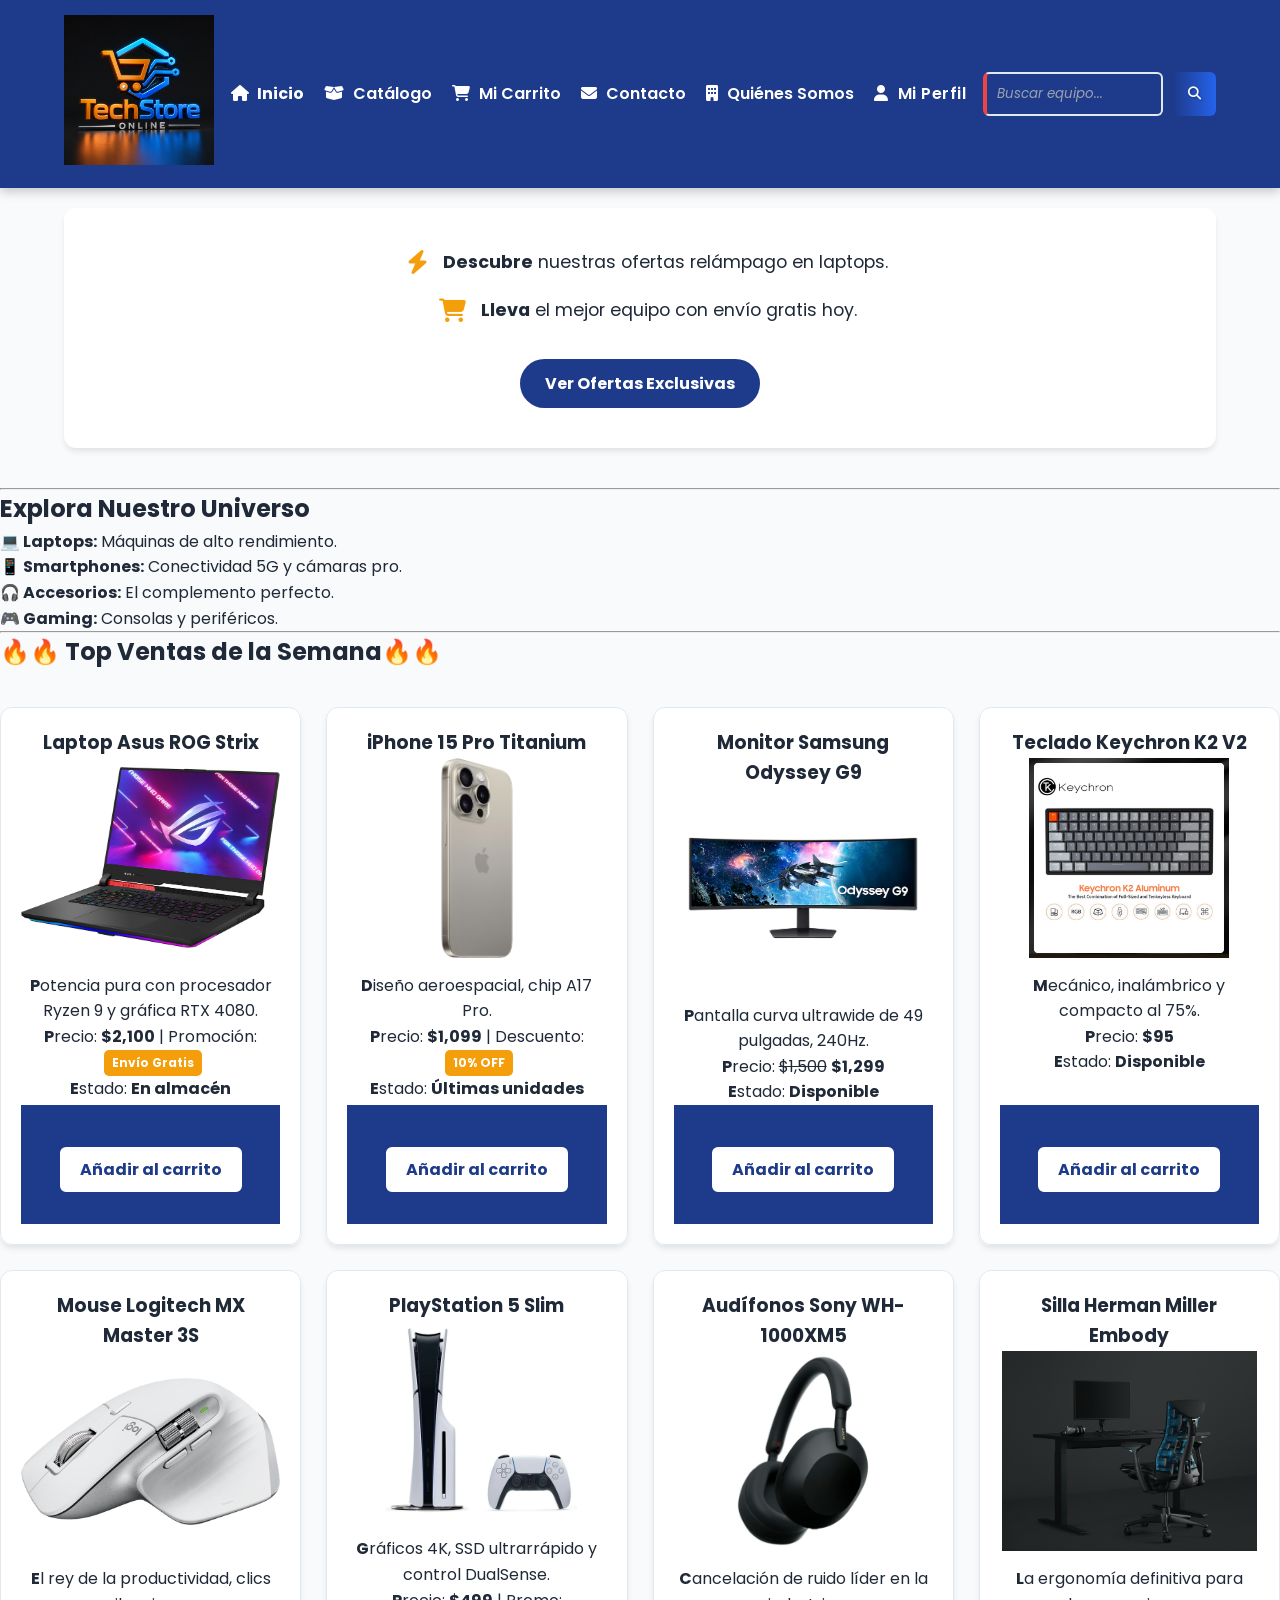
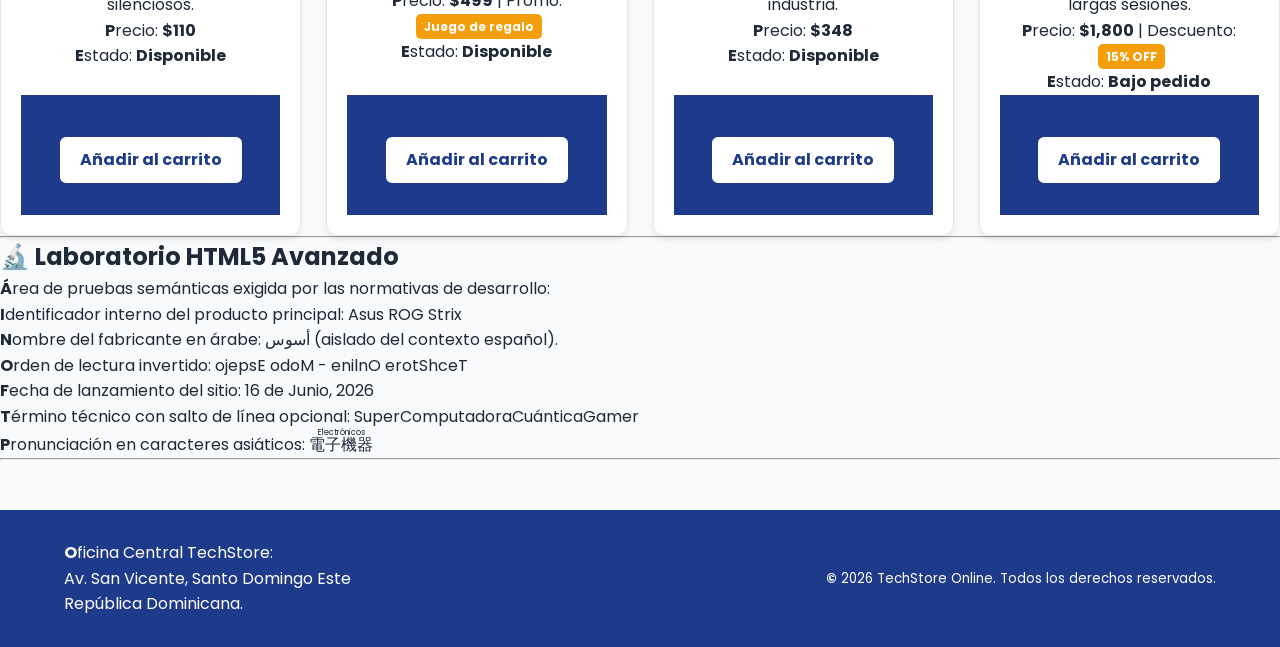
==== commit 4564c1c2: "change" ====
--- a/index.html
+++ b/index.html
@@ -30,7 +30,7 @@
       <li><a href="carrito.html"><i class="fa-solid fa-cart-shopping"></i> Mi Carrito</a></li>
       <li><a href="contacto.html"><i class="fa-solid fa-envelope"></i> Contacto</a></li>
       <li><a href="acerca.html"><i class="fa-solid fa-building"></i> Quiénes Somos</a></li>
-      <li><a href="#"><i class="fa-solid fa-user"></i> Mi Perfil</a></li> 
+      <li><a href="perfil.html"><i class="fa-solid fa-user"></i> Mi Perfil</a></li> 
     </menu>
   </nav>
 
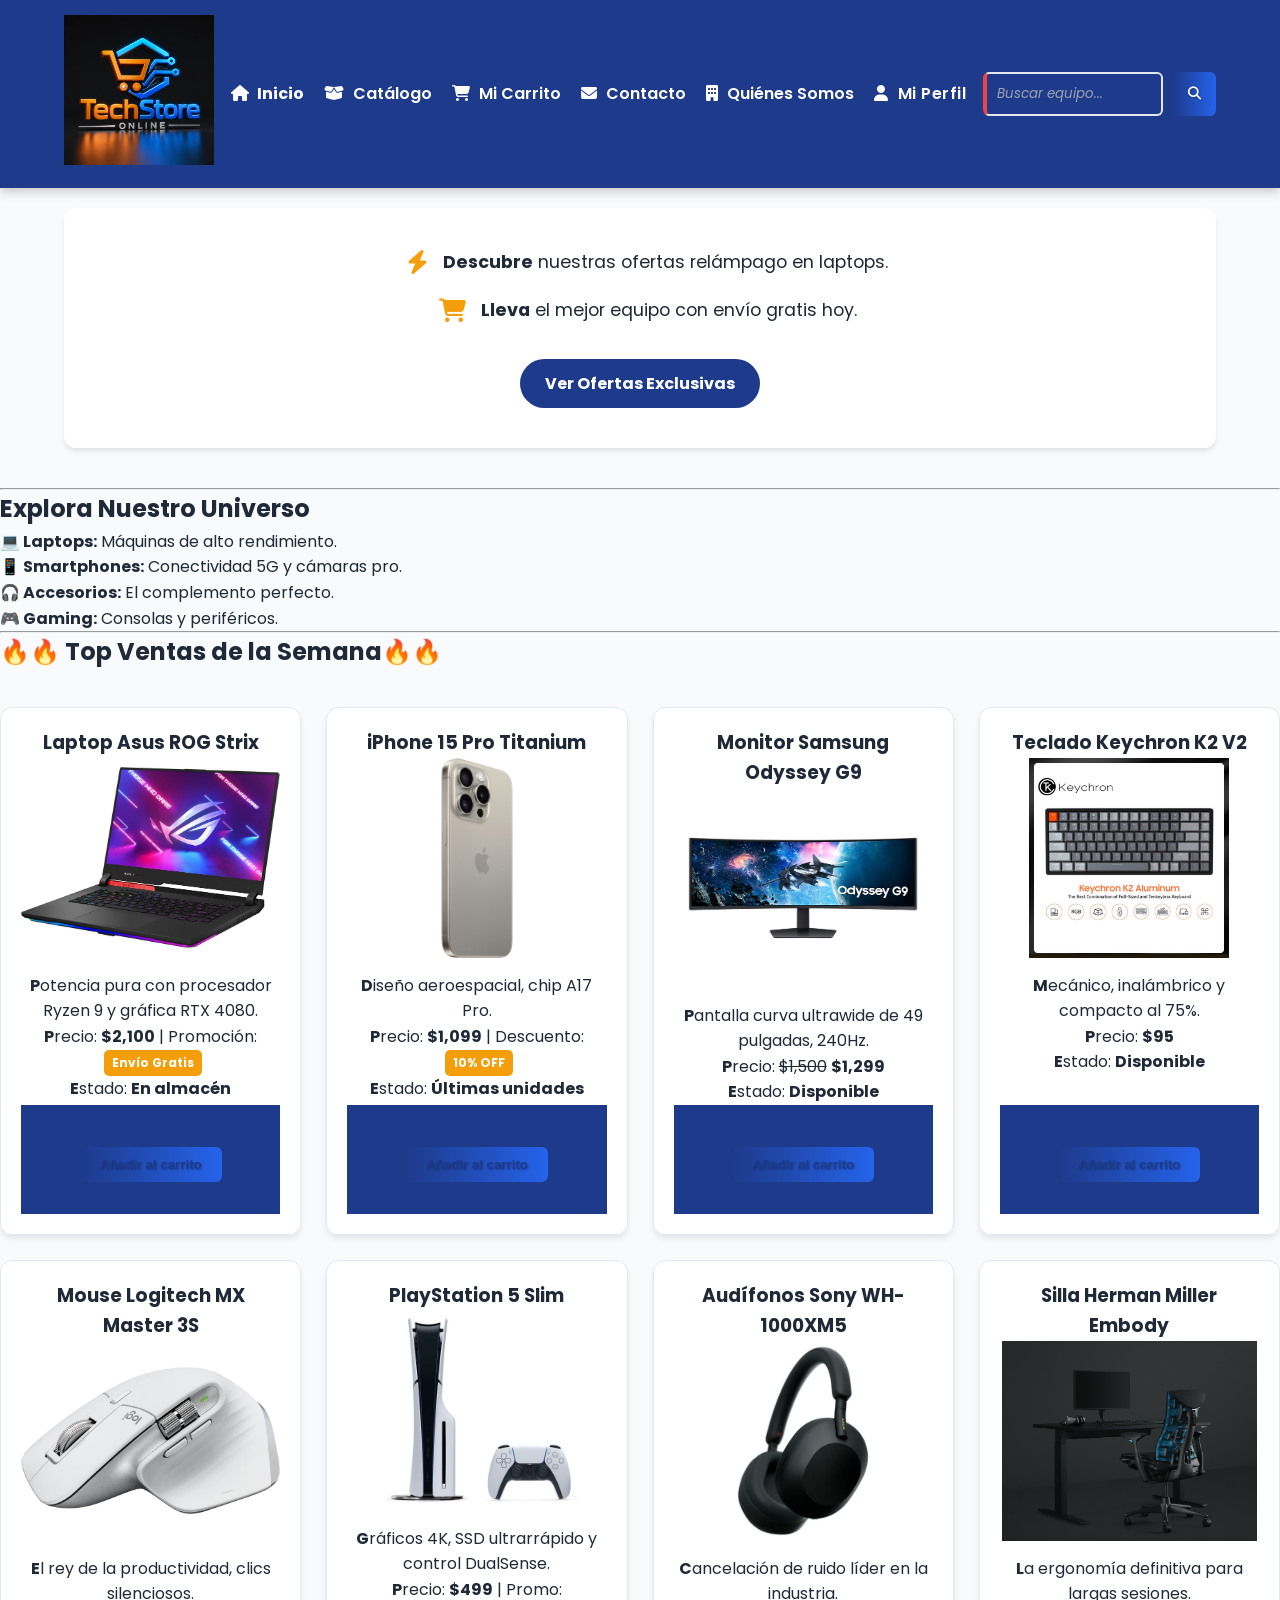
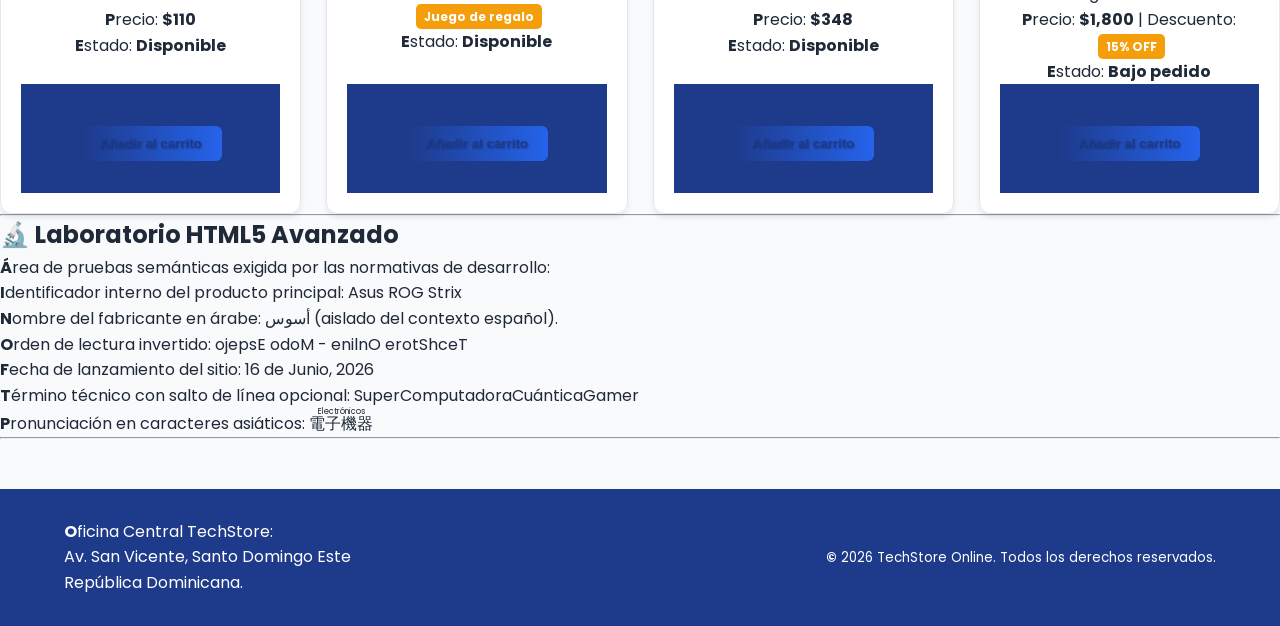
==== commit bd99013d: "new files" ====
--- a/index.html
+++ b/index.html
@@ -82,7 +82,11 @@
           <p>Potencia pura con procesador Ryzen 9 y gráfica RTX 4080.</p>
           <p>Precio: <strong>$2,100</strong> | Promoción: <mark>Envío Gratis</mark></p>
           <p>Estado: <strong>En almacén</strong></p>
-          <footer><a href="carrito.html" class="btn-blanco">Añadir al carrito</a></footer>
+          <footer>
+  <button class="btn-blanco" onclick="window.agregarProductoAlCarrito('Asus ROG Strix', 2100)">
+    Añadir al carrito
+  </button>
+</footer>
         </article>
       </fieldset>
 
@@ -94,7 +98,11 @@
           <p>Diseño aeroespacial, chip A17 Pro.</p>
           <p>Precio: <strong>$1,099</strong> | Descuento: <mark>10% OFF</mark></p>
           <p>Estado: <strong>Últimas unidades</strong></p>
-          <footer><a href="carrito.html" class="btn-blanco">Añadir al carrito</a></footer>
+          <footer>
+  <button class="btn-blanco" onclick="window.agregarProductoAlCarrito('Asus ROG Strix', 2100)">
+    Añadir al carrito
+  </button>
+</footer>
         </article>
       </fieldset>
 
@@ -106,7 +114,11 @@
           <p>Pantalla curva ultrawide de 49 pulgadas, 240Hz.</p>
           <p>Precio: <del>$1,500</del> <strong>$1,299</strong></p>
           <p>Estado: <strong>Disponible</strong></p>
-          <footer><a href="carrito.html" class="btn-blanco">Añadir al carrito</a></footer>
+          <footer>
+  <button class="btn-blanco" onclick="window.agregarProductoAlCarrito('Asus ROG Strix', 2100)">
+    Añadir al carrito
+  </button>
+</footer>
         </article>
       </fieldset>
 
@@ -118,7 +130,11 @@
           <p>Mecánico, inalámbrico y compacto al 75%.</p>
           <p>Precio: <strong>$95</strong></p>
           <p>Estado: <strong>Disponible</strong></p>
-          <footer><a href="carrito.html" class="btn-blanco">Añadir al carrito</a></footer>
+          <footer>
+  <button class="btn-blanco" onclick="window.agregarProductoAlCarrito('Asus ROG Strix', 2100)">
+    Añadir al carrito
+  </button>
+</footer>
         </article>
       </fieldset>
 
@@ -130,7 +146,11 @@
           <p>El rey de la productividad, clics silenciosos.</p>
           <p>Precio: <strong>$110</strong></p>
           <p>Estado: <strong>Disponible</strong></p>
-          <footer><a href="carrito.html" class="btn-blanco">Añadir al carrito</a></footer>
+          <footer>
+  <button class="btn-blanco" onclick="window.agregarProductoAlCarrito('Asus ROG Strix', 2100)">
+    Añadir al carrito
+  </button>
+</footer>
         </article>
       </fieldset>
 
@@ -142,7 +162,11 @@
           <p>Gráficos 4K, SSD ultrarrápido y control DualSense.</p>
           <p>Precio: <strong>$499</strong> | Promo: <mark>Juego de regalo</mark></p>
           <p>Estado: <strong>Disponible</strong></p>
-          <footer><a href="carrito.html" class="btn-blanco">Añadir al carrito</a></footer>
+          <footer>
+  <button class="btn-blanco" onclick="window.agregarProductoAlCarrito('Asus ROG Strix', 2100)">
+    Añadir al carrito
+  </button>
+</footer>
         </article>
       </fieldset>
 
@@ -154,7 +178,11 @@
           <p>Cancelación de ruido líder en la industria.</p>
           <p>Precio: <strong>$348</strong></p>
           <p>Estado: <strong>Disponible</strong></p>
-          <footer><a href="carrito.html" class="btn-blanco">Añadir al carrito</a></footer>
+          <footer>
+  <button class="btn-blanco" onclick="window.agregarProductoAlCarrito('Asus ROG Strix', 2100)">
+    Añadir al carrito
+  </button>
+</footer>
         </article>
       </fieldset>
 
@@ -166,7 +194,11 @@
           <p>La ergonomía definitiva para largas sesiones.</p>
           <p>Precio: <strong>$1,800</strong> | Descuento: <mark>15% OFF</mark></p>
           <p>Estado: <strong>Bajo pedido</strong></p>
-          <footer><a href="carrito.html" class="btn-blanco">Añadir al carrito</a></footer>
+          <footer>
+  <button class="btn-blanco" onclick="window.agregarProductoAlCarrito('Asus ROG Strix', 2100)">
+    Añadir al carrito
+  </button>
+</footer>
         </article>
       </fieldset>
     </section>
@@ -203,6 +235,6 @@
     </address>
     <small>© 2026 TechStore Online. Todos los derechos reservados.</small>
   </footer>
-
+<script type="module" src="js/main.js"></script>
 </body>
 </html>
--- a/css/estilos.css
+++ b/css/estilos.css
@@ -1,5 +1,5 @@
 /* 
-   1. VARIABLES Y MODO OSCURO
+   VARIABLES Y MODO OSCURO
     */
 :root {
     --color-primario: #1E3A8A;
@@ -22,7 +22,7 @@
 }
 
 /* 
-   2. RESET Y MODELO DE CAJA
+   RESET Y MODELO DE CAJA
     */
 * {
     margin: 0;
@@ -39,7 +39,7 @@
 }
 
 /* 
-   3. HEADER Y NAVEGACIÓN
+   HEADER Y NAVEGACIÓN
     */
 body > header {
     position: relative; 
@@ -78,7 +78,7 @@
     color: var(--color-acento); 
 }
 
-/* Selectores avanzados: Hermanos adyacentes y generales */
+
 header nav a + a {
     margin-left: 10px;
 }
@@ -88,7 +88,7 @@
 }
 
 /* 
-   4. GRID DE PRODUCTOS Y TARJETAS
+   GRID DE PRODUCTOS Y TARJETAS
     */
 
 section[aria-label="Top Ventas"] {
@@ -99,18 +99,18 @@
 }
 
 
-/* El h2 de Top Ventas ocupa toda la fila del grid para no quedar como tarjeta */
+
 section[aria-label="Top Ventas"] > h2 {
     grid-column: 1 / -1;
     margin-bottom: 10px;
 }
 
-/* El banner sin envoltura: centrado y con margen */
+
 .banner-promociones {
     margin: 20px auto 40px auto;
     max-width: 90%;
 }
-/* Tarjeta de Producto */
+
 fieldset {
     background-color: var(--color-blanco);
     border: 1px solid var(--color-borde);
@@ -127,7 +127,7 @@
     display: none;
 }
 
-/* article como columna flex para anclar el botón al fondo */
+
 fieldset article {
     display: flex;
     flex-direction: column;
@@ -143,7 +143,7 @@
     justify-content: center;
 }
 
-/* Imágenes dentro del artículo */
+
 fieldset article img {
     width: 100%;
     height: 200px;
@@ -151,7 +151,7 @@
     margin-bottom: 15px;
 }
 
-/* Etiqueta Oferta: debajo del título, no encima */
+
 mark {
     display: inline-block;
     position: static;
@@ -166,7 +166,7 @@
 }
 
 /* 
-   5. FORMULARIOS MODERNOS Y PSEUDO-ELEMENTOS
+   FORMULARIOS MODERNOS Y PSEUDO-ELEMENTOS
     */
 form {
     background: var(--color-blanco);
@@ -191,7 +191,7 @@
     color: var(--color-texto);
 }
 
-/* Pseudo-clases y validación visual */
+
 input:focus,
 textarea:focus {
     outline: none;
@@ -224,7 +224,7 @@
 }
 
 /* 
-   6. TABLA DE CARRITO Y BOTONES
+   TABLA DE CARRITO Y BOTONES
     */
 table {
     width: 90%;
@@ -247,7 +247,7 @@
     letter-spacing: 1px;
 }
 
-/* Filas impares/pares */
+
 tr:nth-child(even) {
     background-color: var(--color-fondo);
 }
@@ -269,7 +269,7 @@
 }
 
 /* 
-   7. FOOTER (FLEXBOX)
+   FOOTER (FLEXBOX)
     */
 footer {
     display: flex;
@@ -349,27 +349,6 @@
     box-shadow: 0 5px 15px rgba(30, 58, 138, 0.3);
 }
 
-
-
-
-
-
-
-
-
-
-
-
-
-
-
-
-
-
-
-
-
-
 a[target="_blank"] {
     position: relative;
 }
@@ -417,7 +396,7 @@
 
 .elemento-estatico { position: static; }
 
-/* Layout flex SOLO para la página de catálogo */
+
 main.layout-catalogo {
     display: flex;
     gap: 30px;
@@ -425,17 +404,17 @@
     align-items: flex-start;
 }
 
-/* El aside queda fijo mientras scrolleas, dentro del flujo del main */
+
 aside[aria-label="Panel de Filtros"] {
     flex: 0 0 280px;
     position: sticky;
     top: 20px;
     max-height: calc(100vh - 40px);
     overflow-y: auto;
-    align-self: flex-start; /* CRÍTICO: sin esto sticky no funciona en flex */
-}
-
-/* El form del aside no debe tener el estilo de tarjeta global */
+    align-self: flex-start; 
+}
+
+
 aside[aria-label="Panel de Filtros"] form {
     background: transparent;
     padding: 0;
@@ -443,7 +422,7 @@
     box-shadow: none;
 }
 
-/* Los fieldsets del aside tampoco deben verse como tarjetas de producto */
+
 aside[aria-label="Panel de Filtros"] fieldset {
     background-color: transparent;
     border: 1px solid var(--color-borde);
@@ -462,31 +441,31 @@
     font-size: 0.9rem;
 }
 
-/* La sección de resultados ocupa el resto del espacio */
+
 section[aria-label="Resultados del catálogo"] {
     flex: 1;
-    min-width: 0; /* Evita que desborde el contenedor flex */
-}
-
-/* El hr separador entre aside y section no debe aparecer en el layout */
+    min-width: 0; 
+}
+
+
 main.layout-catalogo > hr {
     display: none;
 }
 
-/* Los productos en dl: cada item (dt+dd) como tarjeta individual */
+
 dl {
     display: grid;
     grid-template-columns: repeat(auto-fit, minmax(250px, 1fr));
     gap: 20px;
 }
 
-/* Cada par dt+dd forma una tarjeta visual */
+
 dl > dt {
-    grid-column: 1 / -1; /* Opcional: puedes quitarlo si prefieres dt+dd juntos */
-    display: none; /* El nombre ya aparece dentro del dd como texto */
-}
-
-/* Cada dd es la tarjeta del producto */
+    grid-column: 1 / -1; 
+    display: none; 
+}
+
+
 dl > dd {
     background-color: var(--color-blanco);
     border: 1px solid var(--color-borde);
@@ -506,7 +485,7 @@
     object-fit: contain;
 }
 
-/* Ocultar los hr decorativos dentro del dl ya que las tarjetas tienen bordes */
+
 dl > br,
 dl > hr {
     display: none;
--- a/css/animaciones.css
+++ b/css/animaciones.css
@@ -1,6 +1,3 @@
-
-
-/* 1. Transiciones en Tarjetas (Hover) */
 fieldset {
     transition: transform 0.3s ease-in-out, box-shadow 0.3s ease-in-out;
 }
@@ -10,7 +7,7 @@
     box-shadow: 0 15px 25px -5px rgba(0, 0, 0, 0.2);
 }
 
-/* 2. Transición en Navegación con Pseudo-elemento */
+
 header nav a::after {
     content: '';
     position: absolute;
@@ -26,7 +23,7 @@
     width: 100%;
 }
 
-/* 3. Transformaciones en Botones */
+
 button {
     transition: filter 0.3s ease, transform 0.1s ease;
 }
@@ -39,7 +36,7 @@
     transform: scale(0.95);
 }
 
-/* 4. Animación Keyframes: Aparición Gradual del Banner */
+
 @keyframes fadeInSlide {
     0% {
         opacity: 0;
@@ -60,7 +57,7 @@
     animation-iteration-count: 1;
 }
 
-/* 5. Transformaciones extra */
+/* Transformaciones */
 .rotar-icono:hover {
     transform: rotate(360deg);
     transition: transform 0.5s linear;
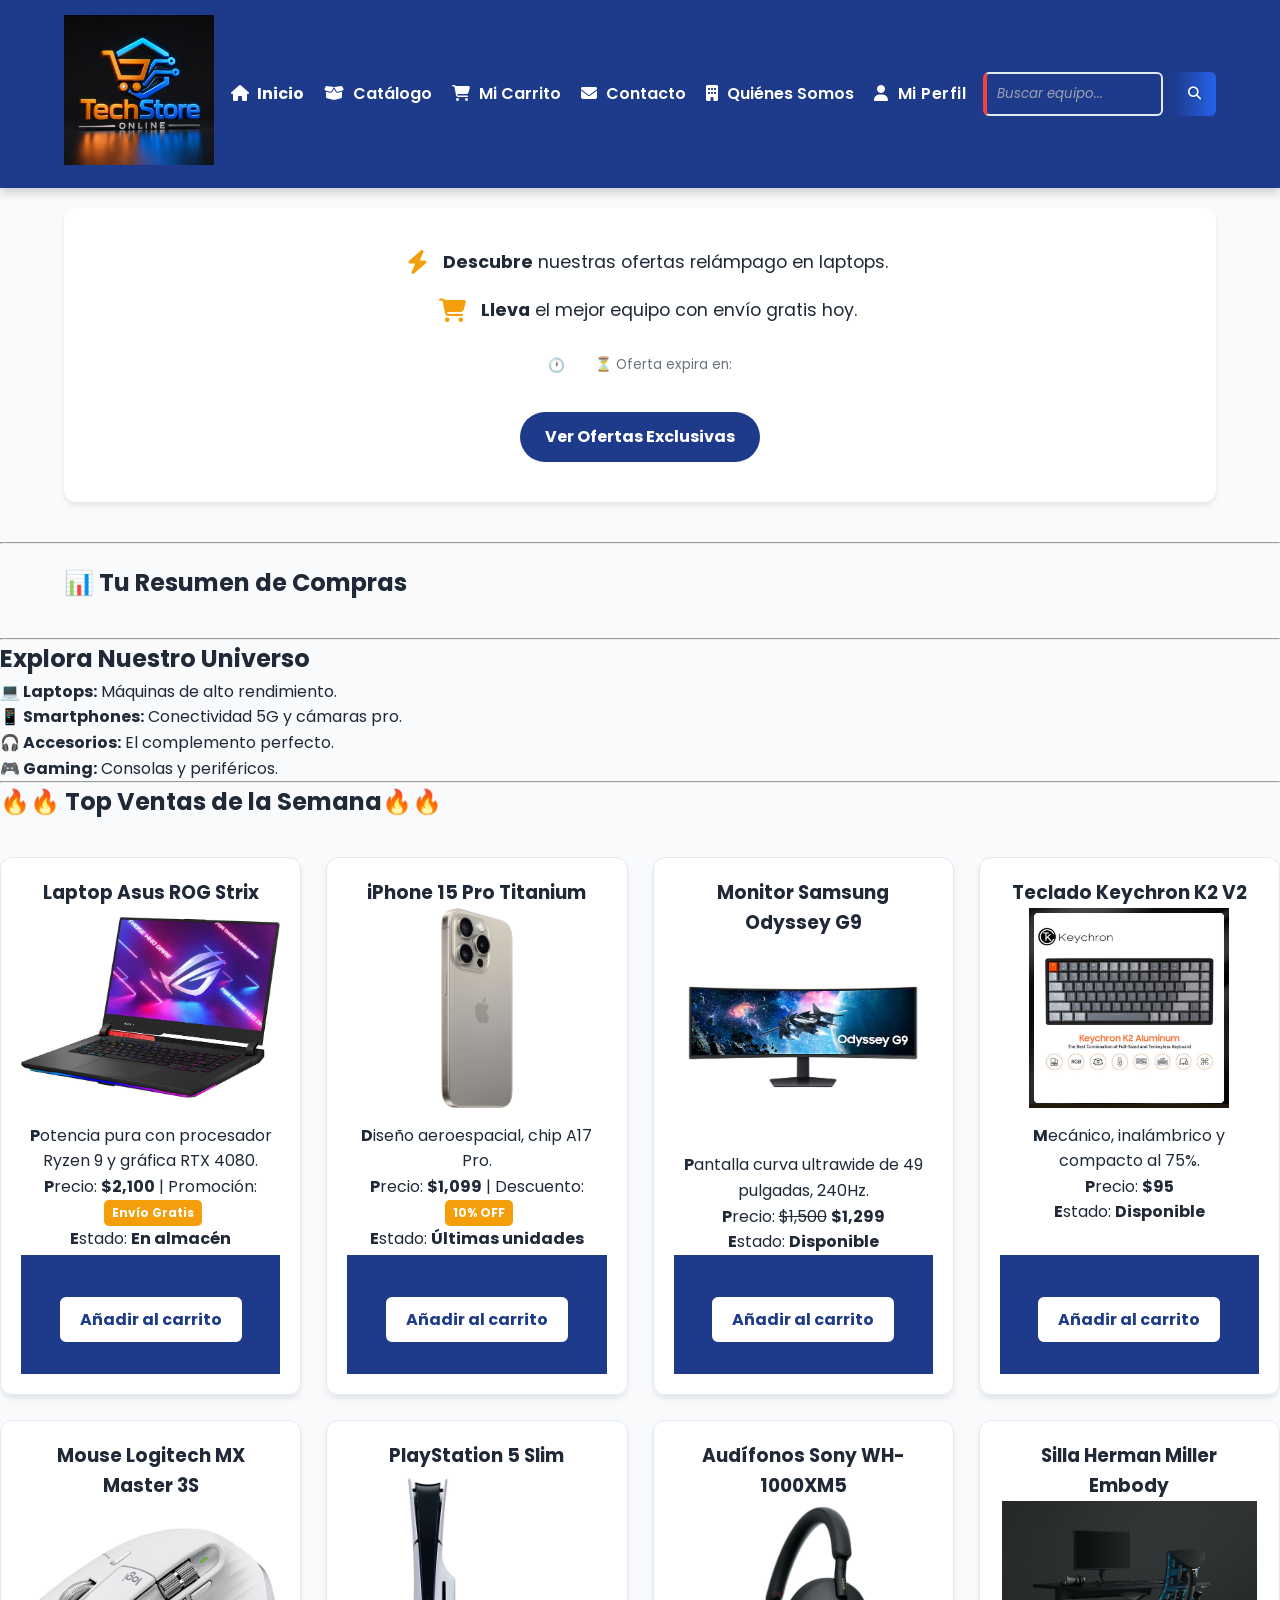
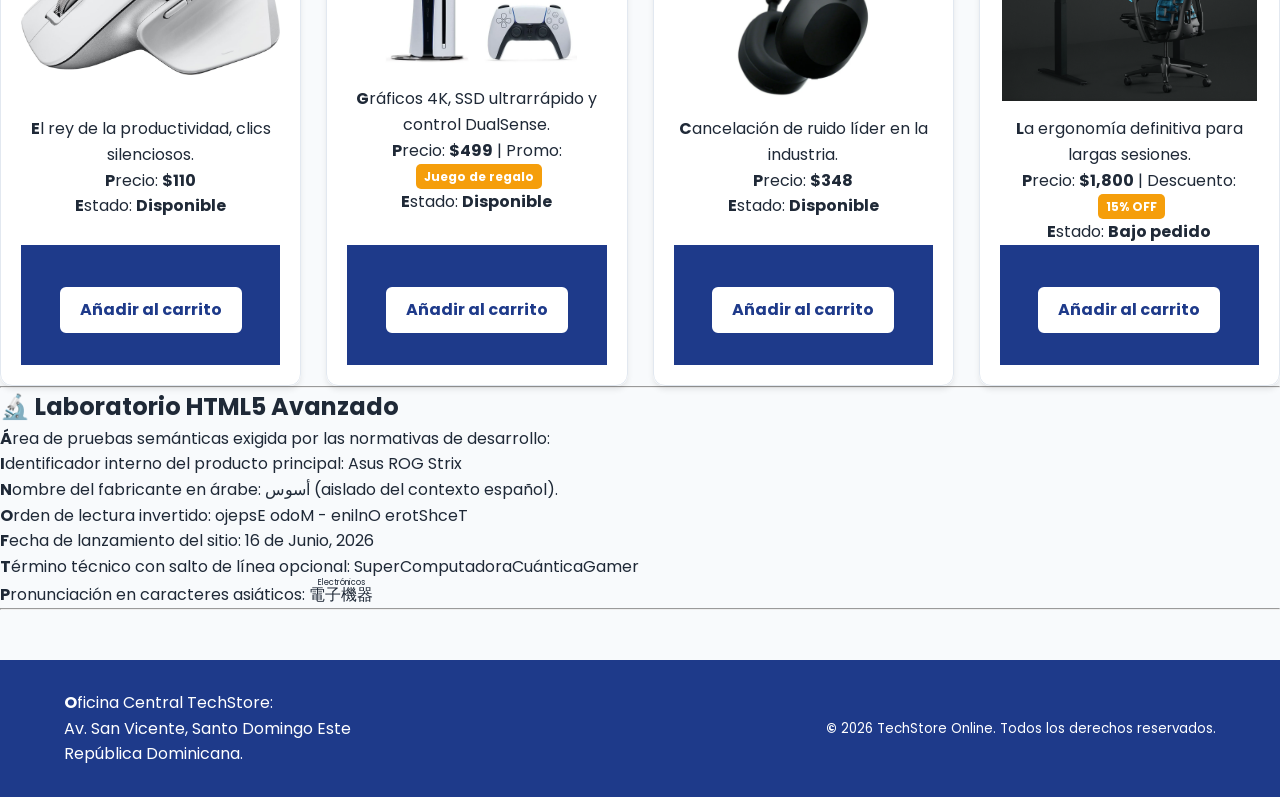
==== commit 6fae630a: "big fixes" ====
--- a/index.html
+++ b/index.html
@@ -12,6 +12,17 @@
     <link rel="stylesheet" href="css/animaciones.css">
     <link rel="stylesheet" href="css/responsive.css">
 
+<style>
+  .dashboard-card {
+    background: linear-gradient(135deg,#EFF6FF,#DBEAFE);
+    border:1px solid #BFDBFE; border-radius:12px;
+    padding:18px; text-align:center;
+    display:flex;flex-direction:column;align-items:center;gap:6px;
+  }
+  .dashboard-card i { font-size:1.5rem;color:#1E3A8A; }
+  .dashboard-valor { font-size:1.3rem;font-weight:700;color:#1E3A8A; }
+  .dashboard-etiqueta { font-size:0.78rem;color:#4B5563; }
+</style>
 </head>
 <body>
 
@@ -54,7 +65,18 @@
         <p><strong>Lleva</strong> el mejor equipo con envío gratis hoy.</p>
       </div>
 
+      <div style="display:flex;gap:30px;align-items:center;justify-content:center;flex-wrap:wrap;margin-top:8px;">
+        <span style="font-size:0.85rem;color:#6B7280;">🕐 <span id="reloj-digital" style="font-weight:700;color:var(--color-primario);font-size:1rem;font-variant-numeric:tabular-nums;"></span></span>
+        <span style="font-size:0.85rem;color:#6B7280;">⏳ Oferta expira en: <span id="cuenta-regresiva" style="font-weight:700;color:#EF4444;"></span></span>
+      </div>
       <a href="productos.html" class="boton-cool">Ver Ofertas Exclusivas</a>
+    </section>
+
+    <hr>
+
+    <section aria-label="Dashboard de estadísticas" style="padding:20px 5%;">
+      <h2 style="margin-bottom:16px;">📊 Tu Resumen de Compras</h2>
+      <div id="dashboard-stats" style="display:grid;grid-template-columns:repeat(auto-fit,minmax(180px,1fr));gap:16px;"></div>
     </section>
 
     <hr>
@@ -82,11 +104,7 @@
           <p>Potencia pura con procesador Ryzen 9 y gráfica RTX 4080.</p>
           <p>Precio: <strong>$2,100</strong> | Promoción: <mark>Envío Gratis</mark></p>
           <p>Estado: <strong>En almacén</strong></p>
-          <footer>
-  <button class="btn-blanco" onclick="window.agregarProductoAlCarrito('Asus ROG Strix', 2100)">
-    Añadir al carrito
-  </button>
-</footer>
+          <footer><a href="#" class="btn-blanco" data-id="1" data-nombre="Laptop Asus ROG Strix" data-precio="2100" data-imagen="img/rog.jpg" data-categoria="laptops">Añadir al carrito</a></footer>
         </article>
       </fieldset>
 
@@ -98,11 +116,7 @@
           <p>Diseño aeroespacial, chip A17 Pro.</p>
           <p>Precio: <strong>$1,099</strong> | Descuento: <mark>10% OFF</mark></p>
           <p>Estado: <strong>Últimas unidades</strong></p>
-          <footer>
-  <button class="btn-blanco" onclick="window.agregarProductoAlCarrito('Asus ROG Strix', 2100)">
-    Añadir al carrito
-  </button>
-</footer>
+          <footer><a href="#" class="btn-blanco" data-id="2" data-nombre="iPhone 15 Pro Titanium" data-precio="1099" data-imagen="img/ip15.jpg" data-categoria="smartphones">Añadir al carrito</a></footer>
         </article>
       </fieldset>
 
@@ -114,11 +128,7 @@
           <p>Pantalla curva ultrawide de 49 pulgadas, 240Hz.</p>
           <p>Precio: <del>$1,500</del> <strong>$1,299</strong></p>
           <p>Estado: <strong>Disponible</strong></p>
-          <footer>
-  <button class="btn-blanco" onclick="window.agregarProductoAlCarrito('Asus ROG Strix', 2100)">
-    Añadir al carrito
-  </button>
-</footer>
+          <footer><a href="#" class="btn-blanco" data-id="3" data-nombre="Monitor Samsung Odyssey G9" data-precio="1299" data-imagen="img/odyssey.jpg" data-categoria="monitores">Añadir al carrito</a></footer>
         </article>
       </fieldset>
 
@@ -130,11 +140,7 @@
           <p>Mecánico, inalámbrico y compacto al 75%.</p>
           <p>Precio: <strong>$95</strong></p>
           <p>Estado: <strong>Disponible</strong></p>
-          <footer>
-  <button class="btn-blanco" onclick="window.agregarProductoAlCarrito('Asus ROG Strix', 2100)">
-    Añadir al carrito
-  </button>
-</footer>
+          <footer><a href="#" class="btn-blanco" data-id="4" data-nombre="Teclado Keychron K2 V2" data-precio="95" data-imagen="img/keychron.jpg" data-categoria="perifericos">Añadir al carrito</a></footer>
         </article>
       </fieldset>
 
@@ -146,11 +152,7 @@
           <p>El rey de la productividad, clics silenciosos.</p>
           <p>Precio: <strong>$110</strong></p>
           <p>Estado: <strong>Disponible</strong></p>
-          <footer>
-  <button class="btn-blanco" onclick="window.agregarProductoAlCarrito('Asus ROG Strix', 2100)">
-    Añadir al carrito
-  </button>
-</footer>
+          <footer><a href="#" class="btn-blanco" data-id="5" data-nombre="Mouse Logitech MX Master 3S" data-precio="110" data-imagen="img/mxmaster.jpg" data-categoria="perifericos">Añadir al carrito</a></footer>
         </article>
       </fieldset>
 
@@ -162,11 +164,7 @@
           <p>Gráficos 4K, SSD ultrarrápido y control DualSense.</p>
           <p>Precio: <strong>$499</strong> | Promo: <mark>Juego de regalo</mark></p>
           <p>Estado: <strong>Disponible</strong></p>
-          <footer>
-  <button class="btn-blanco" onclick="window.agregarProductoAlCarrito('Asus ROG Strix', 2100)">
-    Añadir al carrito
-  </button>
-</footer>
+          <footer><a href="#" class="btn-blanco" data-id="6" data-nombre="PlayStation 5 Slim" data-precio="499" data-imagen="img/ps5.jpg" data-categoria="gaming">Añadir al carrito</a></footer>
         </article>
       </fieldset>
 
@@ -178,11 +176,7 @@
           <p>Cancelación de ruido líder en la industria.</p>
           <p>Precio: <strong>$348</strong></p>
           <p>Estado: <strong>Disponible</strong></p>
-          <footer>
-  <button class="btn-blanco" onclick="window.agregarProductoAlCarrito('Asus ROG Strix', 2100)">
-    Añadir al carrito
-  </button>
-</footer>
+          <footer><a href="#" class="btn-blanco" data-id="7" data-nombre="Audífonos Sony WH-1000XM5" data-precio="348" data-imagen="img/sony.jpg" data-categoria="audio">Añadir al carrito</a></footer>
         </article>
       </fieldset>
 
@@ -194,11 +188,7 @@
           <p>La ergonomía definitiva para largas sesiones.</p>
           <p>Precio: <strong>$1,800</strong> | Descuento: <mark>15% OFF</mark></p>
           <p>Estado: <strong>Bajo pedido</strong></p>
-          <footer>
-  <button class="btn-blanco" onclick="window.agregarProductoAlCarrito('Asus ROG Strix', 2100)">
-    Añadir al carrito
-  </button>
-</footer>
+          <footer><a href="#" class="btn-blanco" data-id="8" data-nombre="Silla Herman Miller Embody" data-precio="1800" data-imagen="img/silla.jpg" data-categoria="mobiliario">Añadir al carrito</a></footer>
         </article>
       </fieldset>
     </section>
@@ -235,6 +225,8 @@
     </address>
     <small>© 2026 TechStore Online. Todos los derechos reservados.</small>
   </footer>
+
+
 <script type="module" src="js/main.js"></script>
 </body>
 </html>
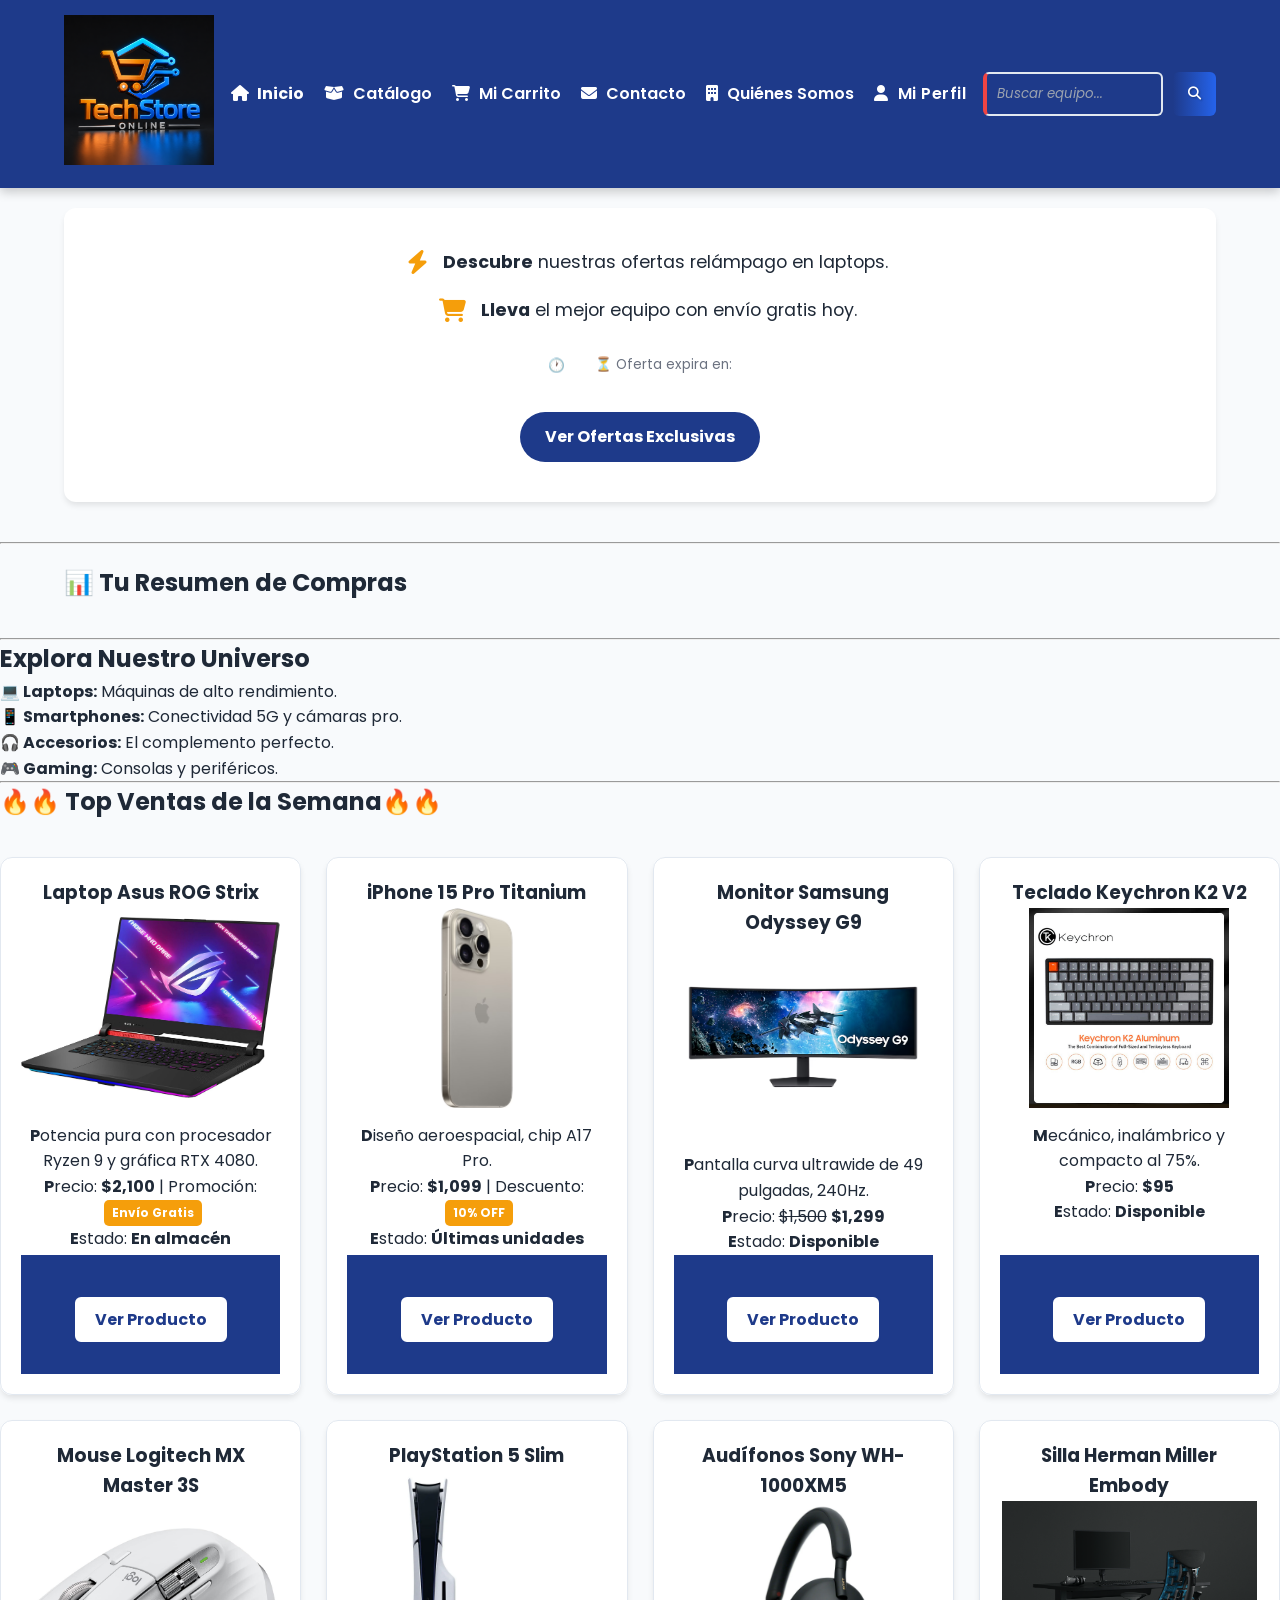
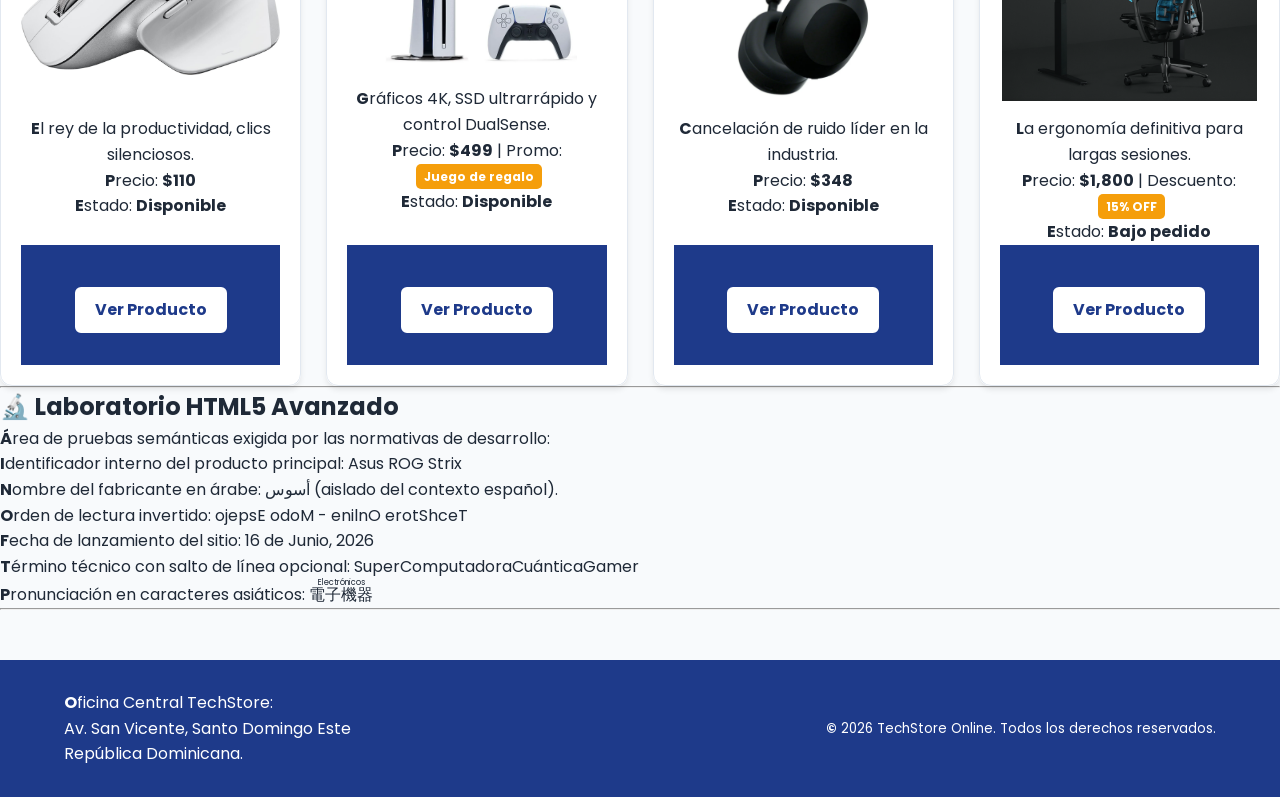
==== commit 6140006d: "90%" ====
--- a/index.html
+++ b/index.html
@@ -104,7 +104,7 @@
           <p>Potencia pura con procesador Ryzen 9 y gráfica RTX 4080.</p>
           <p>Precio: <strong>$2,100</strong> | Promoción: <mark>Envío Gratis</mark></p>
           <p>Estado: <strong>En almacén</strong></p>
-          <footer><a href="#" class="btn-blanco" data-id="1" data-nombre="Laptop Asus ROG Strix" data-precio="2100" data-imagen="img/rog.jpg" data-categoria="laptops">Añadir al carrito</a></footer>
+          <footer><a href="producto.html" class="btn-blanco" data-id="1">Ver Producto</a></footer>
         </article>
       </fieldset>
 
@@ -116,7 +116,7 @@
           <p>Diseño aeroespacial, chip A17 Pro.</p>
           <p>Precio: <strong>$1,099</strong> | Descuento: <mark>10% OFF</mark></p>
           <p>Estado: <strong>Últimas unidades</strong></p>
-          <footer><a href="#" class="btn-blanco" data-id="2" data-nombre="iPhone 15 Pro Titanium" data-precio="1099" data-imagen="img/ip15.jpg" data-categoria="smartphones">Añadir al carrito</a></footer>
+          <footer><a href="producto.html" class="btn-blanco" data-id="2">Ver Producto</a></footer>
         </article>
       </fieldset>
 
@@ -128,7 +128,7 @@
           <p>Pantalla curva ultrawide de 49 pulgadas, 240Hz.</p>
           <p>Precio: <del>$1,500</del> <strong>$1,299</strong></p>
           <p>Estado: <strong>Disponible</strong></p>
-          <footer><a href="#" class="btn-blanco" data-id="3" data-nombre="Monitor Samsung Odyssey G9" data-precio="1299" data-imagen="img/odyssey.jpg" data-categoria="monitores">Añadir al carrito</a></footer>
+          <footer><a href="producto.html" class="btn-blanco" data-id="3">Ver Producto</a></footer>
         </article>
       </fieldset>
 
@@ -140,7 +140,7 @@
           <p>Mecánico, inalámbrico y compacto al 75%.</p>
           <p>Precio: <strong>$95</strong></p>
           <p>Estado: <strong>Disponible</strong></p>
-          <footer><a href="#" class="btn-blanco" data-id="4" data-nombre="Teclado Keychron K2 V2" data-precio="95" data-imagen="img/keychron.jpg" data-categoria="perifericos">Añadir al carrito</a></footer>
+          <footer><a href="producto.html" class="btn-blanco" data-id="4">Ver Producto</a></footer>
         </article>
       </fieldset>
 
@@ -152,7 +152,7 @@
           <p>El rey de la productividad, clics silenciosos.</p>
           <p>Precio: <strong>$110</strong></p>
           <p>Estado: <strong>Disponible</strong></p>
-          <footer><a href="#" class="btn-blanco" data-id="5" data-nombre="Mouse Logitech MX Master 3S" data-precio="110" data-imagen="img/mxmaster.jpg" data-categoria="perifericos">Añadir al carrito</a></footer>
+          <footer><a href="producto.html" class="btn-blanco" data-id="5">Ver Producto</a></footer>
         </article>
       </fieldset>
 
@@ -164,7 +164,7 @@
           <p>Gráficos 4K, SSD ultrarrápido y control DualSense.</p>
           <p>Precio: <strong>$499</strong> | Promo: <mark>Juego de regalo</mark></p>
           <p>Estado: <strong>Disponible</strong></p>
-          <footer><a href="#" class="btn-blanco" data-id="6" data-nombre="PlayStation 5 Slim" data-precio="499" data-imagen="img/ps5.jpg" data-categoria="gaming">Añadir al carrito</a></footer>
+          <footer><a href="producto.html" class="btn-blanco" data-id="6">Ver Producto</a></footer>
         </article>
       </fieldset>
 
@@ -176,7 +176,7 @@
           <p>Cancelación de ruido líder en la industria.</p>
           <p>Precio: <strong>$348</strong></p>
           <p>Estado: <strong>Disponible</strong></p>
-          <footer><a href="#" class="btn-blanco" data-id="7" data-nombre="Audífonos Sony WH-1000XM5" data-precio="348" data-imagen="img/sony.jpg" data-categoria="audio">Añadir al carrito</a></footer>
+          <footer><a href="producto.html" class="btn-blanco" data-id="7">Ver Producto</a></footer>
         </article>
       </fieldset>
 
@@ -188,7 +188,7 @@
           <p>La ergonomía definitiva para largas sesiones.</p>
           <p>Precio: <strong>$1,800</strong> | Descuento: <mark>15% OFF</mark></p>
           <p>Estado: <strong>Bajo pedido</strong></p>
-          <footer><a href="#" class="btn-blanco" data-id="8" data-nombre="Silla Herman Miller Embody" data-precio="1800" data-imagen="img/silla.jpg" data-categoria="mobiliario">Añadir al carrito</a></footer>
+          <footer><a href="producto.html" class="btn-blanco" data-id="8">Ver Producto</a></footer>
         </article>
       </fieldset>
     </section>
@@ -227,6 +227,6 @@
   </footer>
 
 
-<script type="module" src="js/main.js"></script>
+<script src="js/techstore.js"></script>
 </body>
 </html>
